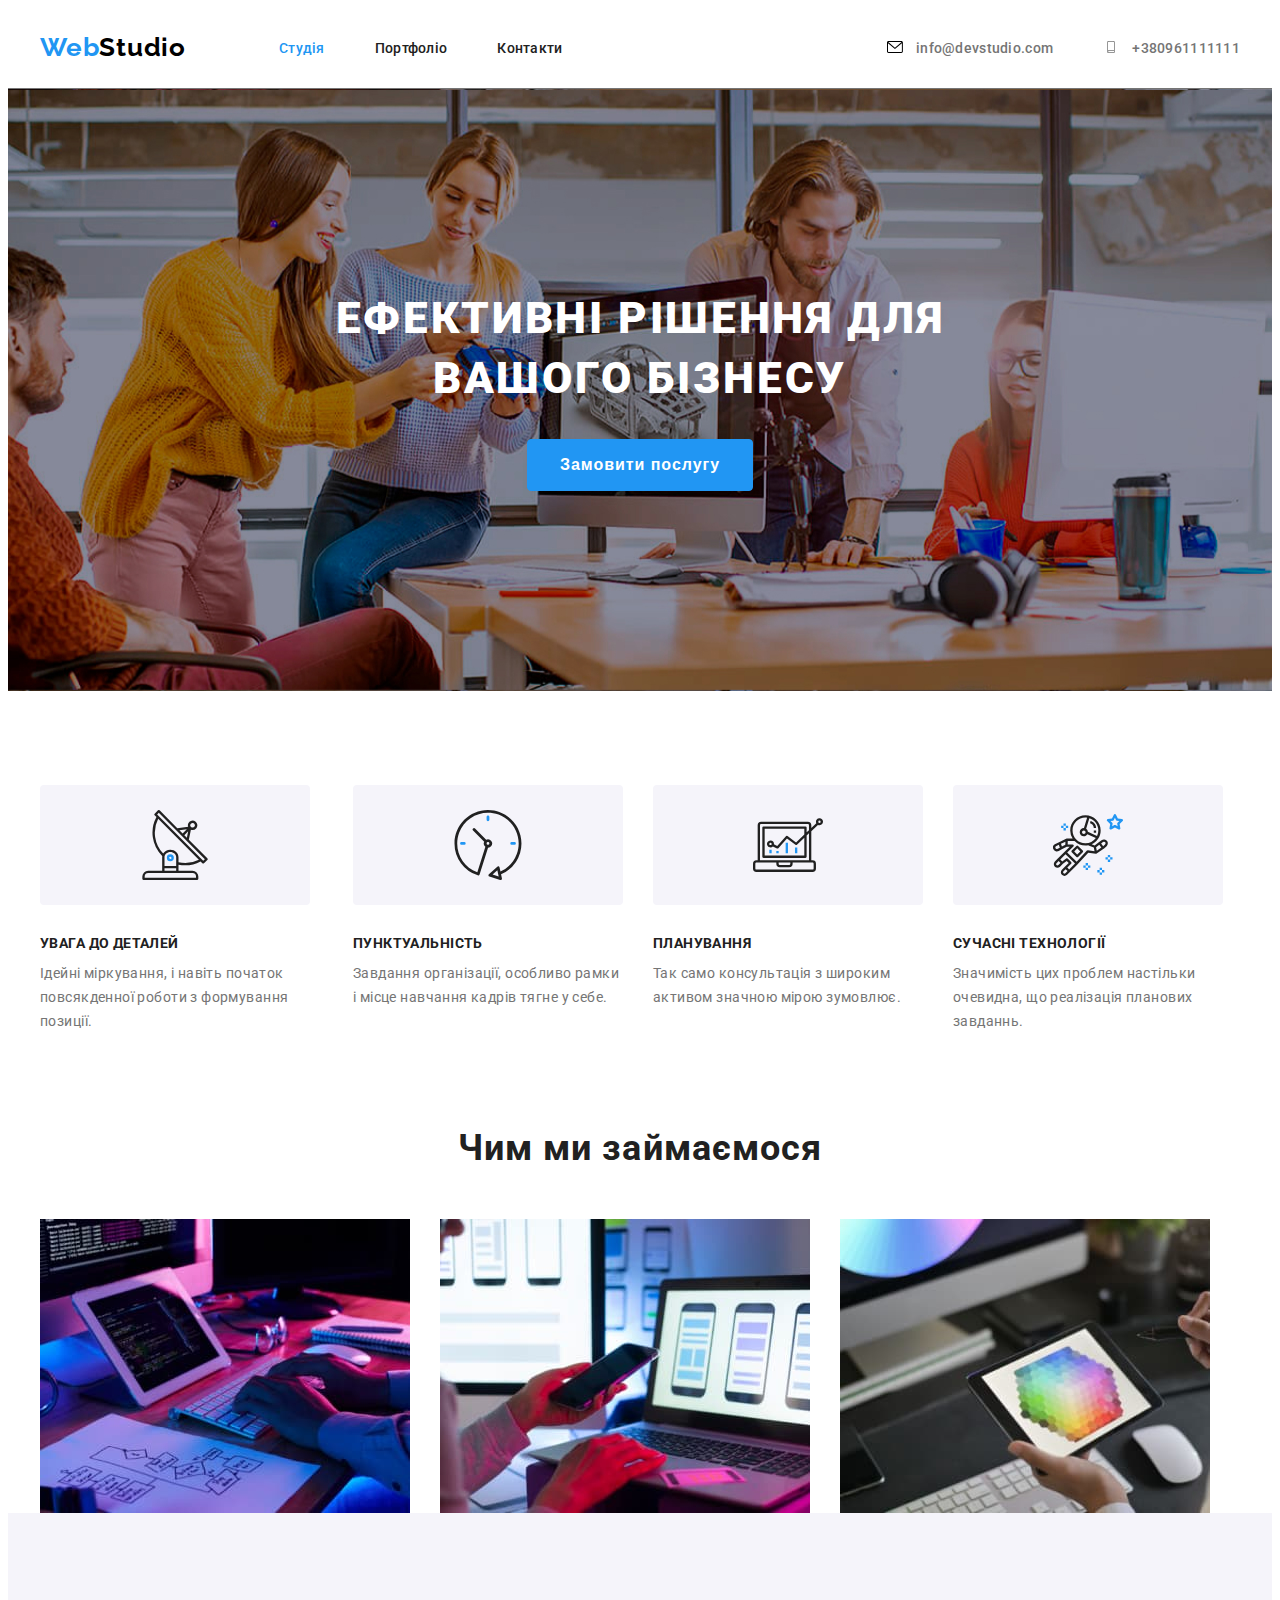
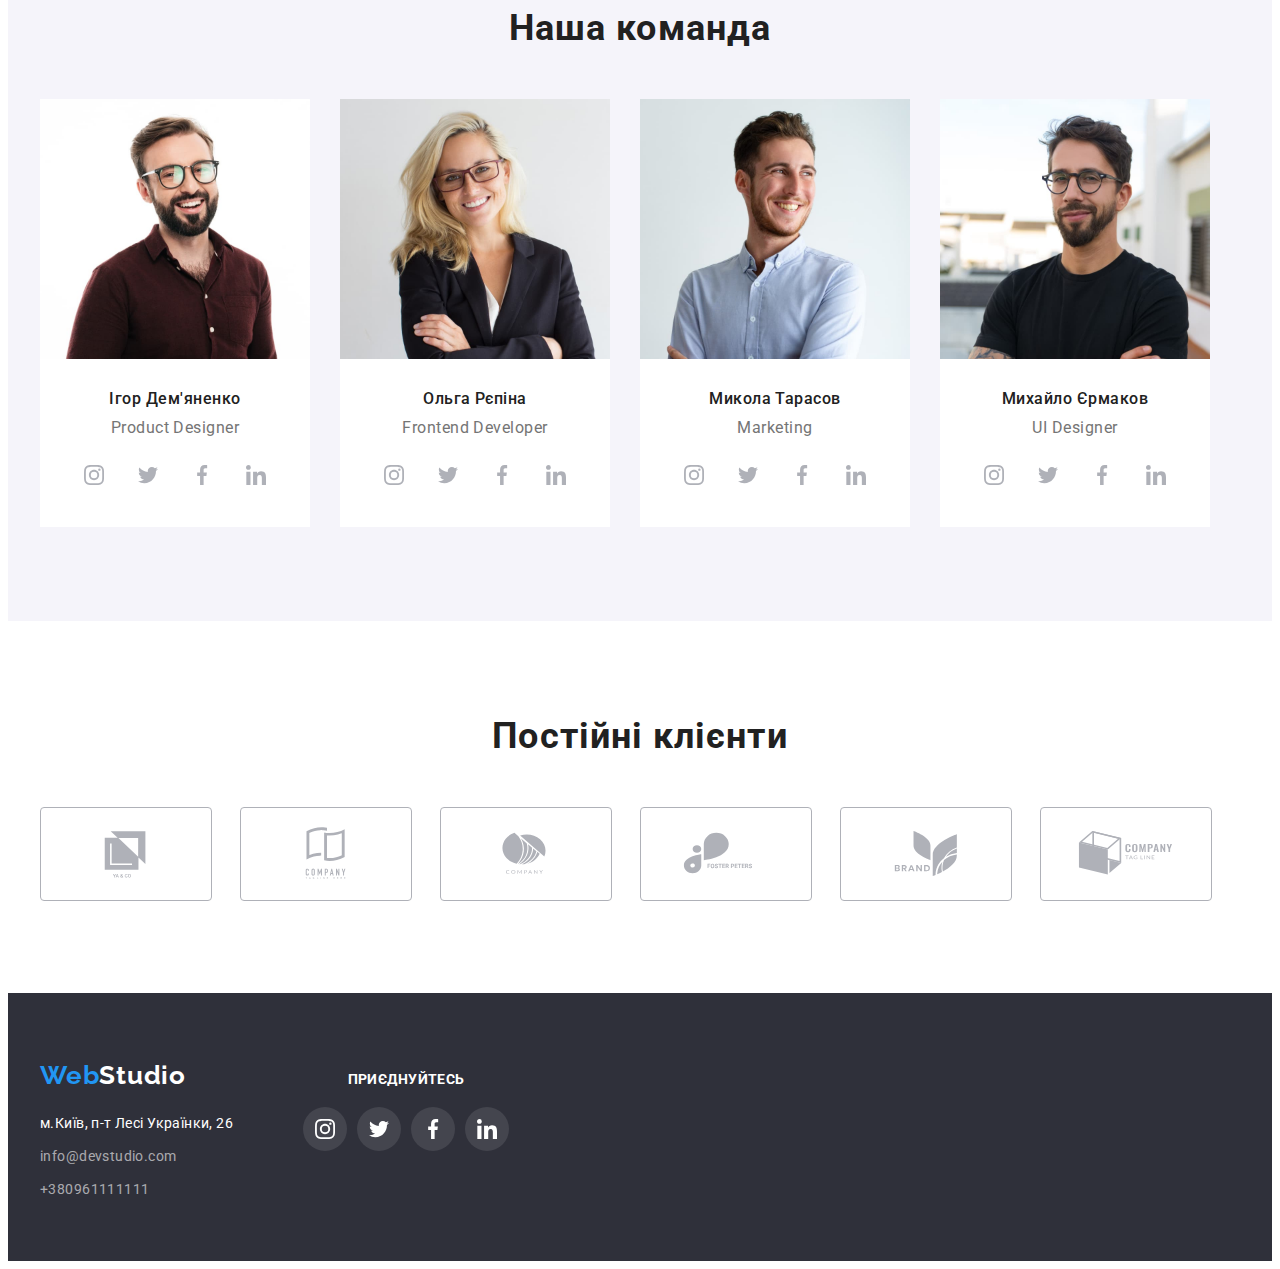
==== index.html @ 90d94b63 "клонування 05" ====
<!DOCTYPE html>
<html lang="uk">
  <head>
    <meta charset="UTF-8" />
    <meta http-equiv="X-UA-Compatible" content="IE=edge" />
    <meta name="viewport" content="width=device-width, initial-scale=1.0" />
    <title>webstudio</title>
    <link rel="preconnect" href="https://fonts.googleapis.com" />
    <link rel="preconnect" href="https://fonts.gstatic.com" crossorigin />
    <link
      href="https://fonts.googleapis.com/css2?family=Raleway:wght@700&family=Roboto:wght@400;500;700;900&display=swap"
      rel="stylesheet"/>
    <link
      rel="stylesheet"
      href="https://cdnjs.cloudflare.com/ajax/libs/modern-normalize/1.1.0/modern-normalize.min.css"
      integrity="sha512-wpPYUAdjBVSE4KJnH1VR1HeZfpl1ub8YT/NKx4PuQ5NmX2tKuGu6U/JRp5y+Y8XG2tV+wKQpNHVUX03MfMFn9Q=="
      crossorigin="anonymous"
      referrerpolicy="no-referrer"/>
    <link rel="stylesheet" href="./css/styles.css" />
  </head>
  <body>
    <header class="header">
      <div class="container header-container">
        <a href="./index.html" class="logo"><span class="accent">Web</span>Studio</a>
        <nav class="header-nav">
          <ul class="list-header-list">
            <li class="header-item"><a href="Cтудія" class="header-link-current">Cтудія</a></li>
            <li class="header-item"
              ><a href="./portfolio.html" class="header-link-nav">Портфоліо</a></li
            >
            <li class="header-item"><a href="Контакти" class="header-link-nav">Контакти</a></li>
          </ul>
        </nav>
       
          <ul class="header-address">
            <li class="header-contact-link"
              ><a href="mailto:info@devstudio.com" class="header-link"
                ><svg class="header-mail" width="16" height="12">
                  <use  href="./images/icon.svg#envelope"></use>
                </svg>
                info@devstudio.com
                </a></li
            >
            <li class="header-contact-link"
              ><a href="tel:+380961111111" class="header-link">
                <svg class="header-mail" width="16" height="12">
                  <use href="./images/icon.svg#smartphone"></use>
                </svg>
                +380961111111</a></li
            >
          </ul>
        </div>
    
    </header>
    <main>
      <section class="hero">
        <div class="container">
        <h1 class="hero-title"
          >ЕФЕКТИВНІ РІШЕННЯ ДЛЯ<br />
          ВАШОГО БІЗНЕСУ</h1
        >
        <button type="button" class="button-primary">Замовити послугу</button>
      </div>
      </section>

      <section class="section">
        <div class="container">
        <h2 class="visually-hidden">Наші принципи</h2>
        <ul class="feature-list">
          <li>
            <div class="fon-icon">
            <svg width="70" height="70">
              <use href="./images/icon.svg#antenna"></use>
            </svg>
          </div>
            <h3 class="title">УВАГА ДО ДЕТАЛЕЙ</h3>
            <p class="text">
              Ідейні міркування, і навіть початок повсякденної роботи з формування позиції.
            </p>
          </li>
          <li>
            <div class="fon-icon">
            <svg width="70" height="70">
              <use href="./images/icon.svg#clock"></use>
            </svg>
          </div>
            <h3 class="title">ПУНКТУАЛЬНІСТЬ</h3>
            <p class="text">
              Завдання організації, особливо рамки і місце навчання кадрів тягне у себе.
            </p>
          </li>
          <li>
            <div class="fon-icon">
            <svg width="70" height="70">
              <use href="./images/icon.svg#diagram"></use>
            </svg>
          </div>
            <h3 class="title">ПЛАНУВАННЯ</h3>
            <p class="text"> Так само консультація з широким активом значною мірою зумовлює. </p>
          </li>
          <li>
            <div class="fon-icon">
            <svg width="70" height="70">
              <use href="./images/icon.svg#astronaut"></use>
            </svg>
          </div>
            <h3 class="title">СУЧАСНІ ТЕХНОЛОГІЇ</h3>
            <p class="text">
              Значимість цих проблем настільки очевидна, що реалізація планових завданнь.
            </p>
          </li>
        </ul>
      </div>
      </section>

      <section class="section-work">
        <div class="container">
          <h2 class="section-title">Чим ми займаємося</h2>
          <ul class="work-list">
            <li class="work-our">
              <img src="./images/box1.jpg" alt="опрацювання данних" width="370" />
            </li>
            <li class="work-our">
              <img src="./images/box2.jpg" alt="опрацювання інформації" width="370" />
            </li>
            <li class="work-our"
              ><img src="./images/box3.jpg" alt="створення web проектів" width="370" />
            </li>
          </ul>
        </div>
      </section>

      <section class="section team-section">
        <div class="container">
          <h2 class="section-title">Наша команда</h2>
          <ul class="list-team">
            <li class="team-iten">
              <img src="./images/img11.jpg" alt="працівник1" width="270" />
              <div class="team-job">
              <h3 class="title-name">Ігор Дем'яненко</h3>
              <p class="job-title">Product Designer</p>
              <ul class="social">
                <li class="list-social">
                  <a class="link-social" href="https://instagram.com"
                  target="_blank"
                      rel="noopener noreferrer"
                      aria-label="Instagram"
                    >
                  <svg class="contacts-icon-team"
                  width="20" height="20">
                    <use href="./images/icon.svg#instagram"></use>
                  </svg>
                </a>
                </li>
                <li class="list-social">
                  <a class="link-social" href="https://twitter.com"
                  target="_blank"
                      rel="noopener noreferrer"
                      aria-label="twitter">
                  <svg class="contacts-icon-team"
                  width="20" height="20">
                    <use href="./images/icon.svg#twitter"></use>
                  </svg></a>
                </li>
                <li class="list-social">
                  <a class="link-social" href="https://facebook.com"
                  target="_blank"
                      rel="noopener noreferrer"
                      aria-label="facebook">
                  <svg class="contacts-icon-team"
                  width="20" height="20">
                    <use href="./images/icon.svg#facebook"></use>
                  </svg>
                </a>
                </li>
                <li class="list-social">
                  <a class="link-social" href="https://linkedin.com"
                  target="_blank"
                      rel="noopener noreferrer"
                      aria-label="linkedin">
                  <svg class="contacts-icon-team"
                  width="20" height="20">
                    <use href="./images/icon.svg#linkedin"></use>
                  </svg>
                </a>
                </li>
              </ul>
            </div>
            </li>
            <li class="team-iten">
              <img src="./images/img21.jpg" alt="працівник2" width="270" />
              <div class="team-job">
              <h3 class="title-name">Ольга Рєпіна</h3>
              <p class="job-title">Frontend Developer</p>
              <ul class="social">
                  <li class="list-social">
                    <a class="link-social" href="https://instagram.com"
                    target="_blank"
                        rel="noopener noreferrer"
                        aria-label="Instagram"
                      >
                    <svg class="contacts-icon-team"
                    width="20" height="20">
                      <use href="./images/icon.svg#instagram"></use>
                    </svg>
                  </a>
                  </li>
                  <li class="list-social">
                    <a class="link-social" href="https://twitter.com"
                    target="_blank"
                        rel="noopener noreferrer"
                        aria-label="twitter">
                    <svg class="contacts-icon-team"
                    width="20" height="20">
                      <use href="./images/icon.svg#twitter"></use>
                    </svg></a>
                  </li>
                  <li class="list-social">
                    <a class="link-social" href="https://facebook.com"
                    target="_blank"
                        rel="noopener noreferrer"
                        aria-label="facebook">
                    <svg class="contacts-icon-team"
                    width="20" height="20">
                      <use href="./images/icon.svg#facebook"></use>
                    </svg>
                  </a>
                  </li>
                  <li class="list-social">
                    <a class="link-social" href="https://linkedin.com"
                    target="_blank"
                        rel="noopener noreferrer"
                        aria-label="linkedin">
                    <svg class="contacts-icon-team"
                    width="20" height="20">
                      <use href="./images/icon.svg#linkedin"></use>
                    </svg>
                  </a> 
                </li>
              </ul>
            </div>
            </li>
            <li class="team-iten">
              <img src="./images/img31.jpg" alt="працівник3" width="270" />
              <div class="team-job">
              <h3 class="title-name">Микола Тарасов</h3>
              <p class="job-title">Marketing</p>
              <ul class="social">
                <li class="list-social">
                  <a class="link-social" href="https://instagram.com"
                  target="_blank"
                      rel="noopener noreferrer"
                      aria-label="Instagram"
                    >
                  <svg class="contacts-icon-team"
                  width="20" height="20">
                    <use href="./images/icon.svg#instagram"></use>
                  </svg>
                </a>
                </li>
                <li class="list-social">
                  <a class="link-social" href="https://twitter.com"
                  target="_blank"
                      rel="noopener noreferrer"
                      aria-label="twitter">
                  <svg class="contacts-icon-team"
                  width="20" height="20">
                    <use href="./images/icon.svg#twitter"></use>
                  </svg></a>
                </li>
                <li class="list-social">
                  <a class="link-social" href="https://facebook.com"
                  target="_blank"
                      rel="noopener noreferrer"
                      aria-label="facebook">
                  <svg class="contacts-icon-team"
                  width="20" height="20">
                    <use href="./images/icon.svg#facebook"></use>
                  </svg>
                </a>
                </li>
                <li class="list-social">
                  <a class="link-social" href="https://linkedin.com"
                  target="_blank"
                      rel="noopener noreferrer"
                      aria-label="linkedin">
                  <svg class="contacts-icon-team"
                  width="20" height="20">
                    <use href="./images/icon.svg#linkedin"></use>
                  </svg>
                </a>
                </li>
              </ul>
            </div>
            </li>
            <li class="team-iten">
              <img src="./images/img41.jpg" alt="працівник4" width="270" />
              <div class="team-job">
                <h3 class="title-name">Михайло Єрмаков</h3>
                <p class="job-title">UI Designer</p>
                <ul class="social">
                  <li class="list-social">
                    <a class="link-social" href="https://instagram.com"
                    target="_blank"
                        rel="noopener noreferrer"
                        aria-label="Instagram">
                    <svg class="contacts-icon-team"
                    width="20" height="20">
                      <use href="./images/icon.svg#instagram"></use>
                    </svg>
                  </a>
                  </li>
                  <li class="list-social">
                    <a class="link-social" href="https://twitter.com"
                    target="_blank"
                        rel="noopener noreferrer"
                        aria-label="twitter">
                    <svg class="contacts-icon-team"
                    width="20" height="20">
                      <use href="./images/icon.svg#twitter"></use>
                    </svg></a>
                  </li>
                  <li class="list-social">
                    <a class="link-social" href="https://facebook.com"
                    target="_blank"
                        rel="noopener noreferrer"
                        aria-label="facebook">
                    <svg class="contacts-icon-team"
                    width="20" height="20">
                      <use href="./images/icon.svg#facebook"></use>
                    </svg>
                  </a>
                  </li>
                  <li class="list-social">
                    <a class="link-social" href="https://linkedin.com"
                    target="_blank"
                        rel="noopener noreferrer"
                        aria-label="linkedin">
                    <svg class="contacts-icon-team"
                    width="20" height="20">
                      <use href="./images/icon.svg#linkedin"></use>
                    </svg>
                  </a>
                  </li>
                </ul>
              </div>
            </section>

              <section class="section">
                <div class="container">
                <h2 class="section-title">Постійні клієнти</h2>
                <ul class="our-clients">
                <li class="list-clients">
                 <a class="clients" href="./index.html" target="_blank"
                 rel="noopener noreferrer"
                 aria-label="Logo1">
              <svg class="clients-icon"
              width="106" height="60">
                <use href="./images/icon.svg#Logo1"></use>
              </svg>
            </a>

            </li>
            <li class="list-clients">
              <a class="clients" href="./index.html" target="_blank"
                 rel="noopener noreferrer"
                 aria-label="Logo2">
              <svg class="clients-icon"
              width="106" height="60">
                <use href="./images/icon.svg#Logo2"></use>
              </svg>
            </a>
            </li>
            <li class="list-clients">
              <a class="clients" href="./index.html" target="_blank"
                 rel="noopener noreferrer"
                 aria-label="Logo3">
              <svg class="clients-icon"
              width="106" height="60">
                <use href="./images/icon.svg#Logo3"></use>
              </svg>
            </a>
            </li>
            <li class="list-clients">
              <a class="clients" href="./index.html" target="_blank"
                 rel="noopener noreferrer"
                 aria-label="Logo4">
              <svg class="clients-icon"
              width="106" height="60">
                <use href="./images/icon.svg#Logo4"></use>
              </svg>
            </a>
            </li>
            <li class="list-clients">
              <a class="clients" href="./index.html" target="_blank"
                 rel="noopener noreferrer"
                 aria-label="Logo5">
              <svg class="clients-icon"
              width="106" height="60">
                <use href="./images/icon.svg#Logo5"></use>
              </svg>
            </a>
            </li>
            <li class="list-clients">
              <a class="clients" href="./index.html" target="_blank"
                 rel="noopener noreferrer"
                 aria-label="Logo6">
              <svg class="clients-icon"
              width="106" height="60">
                <use href="./images/icon.svg#Logo6"></use>
              </svg>
            </a>
            </li>
          </ul>
          <div>
      </section>
    </main>
    <footer class="footer">
      <div class="container footer-container">
        <div class="logo-address">
      <a href="./index.html" class="footer-logo"><span class="accent">Web</span>Studio</a>
      <address class="footer-address">
        <ul class="list-footer">
          <li>
            <a class="address-maps" href="https://goo.gl/maps/hq1uXbXx6QjJofAr7"
              >м.Київ, п-т Лесі Українки, 26</a
            >
          </li>
          <li class="list-address">
            <a href="mailto:info@devstudio.com" class="address-link">info@devstudio.com</a>
          </li>
          <li>
            <a href="tel:+380961111111" class="address-link">+380961111111</a>
          </li>
        </ul>
      </address>
    </div>
      <div class="social-item">
      <h4 class="title-welcome">приєднуйтесь</h4>
      <ul class="social-address">
        <li class="list-social">
          <a class="link-social-footer" href="https://instagram.com"
          target="_blank"
              rel="noopener noreferrer"
              aria-label="Instagram">

          <svg class="contacts-icon"
          width="20" height="20">
            <use href="./images/icon.svg#instagram"></use>
          </svg>
        </a>
        </li>
        <li class="list-social">
          <a class="link-social-footer" href="https://twitter.com"
                    target="_blank"
                        rel="noopener noreferrer"
                        aria-label="twitter">
          <svg class="contacts-icon"
          width="20" height="20">
            <use href="./images/icon.svg#twitter"></use>
          </svg>
          </a>
        </li>
        <li class="list-social">
          <a class="link-social-footer" href="https://facebook.com"
          target="_blank"
              rel="noopener noreferrer"
              aria-label="facebook">
          <svg class="contacts-icon"
          width="20" height="20">
            <use href="./images/icon.svg#facebook"></use>
          </svg>
          </a>
        </li>
        <li class="list-social">
          <a class="link-social-footer" href="https://linkedin.com"
                    target="_blank"
                        rel="noopener noreferrer"
                        aria-label="linkedin">
          <svg class="contacts-icon"
          width="20" height="20">
            <use href="./images/icon.svg#linkedin"></use>
          </svg>
          </a>
        </li>
      </ul>
    </div>
    </div>
    </footer>
  </body>
</html>
---- css/styles.css ----
:root {
  --primary-text-color: #757575;
  --title-text-color: #212121;
  --accent-color: #2196f3;
  --primary-white-color: #f5f5f5;
  --secondary-white-color: #f5f4fa;
  --dark-color: #2f303a;
  --fond-heder: #ffffff;
}
body {
  font-family: roboto, sans-serif;
}
.header {
  background: #ffffff;
  border-bottom: 1px solid #757575;
}
.container {
  width: 1200px;
  padding-left: 15px;
  padding-right: 15px;
  margin: 0 auto;
}
ul {
  margin: 0;
  padding: 0;
  list-style: none;
}
.header-container {
  display: flex;
  align-items: center;
}
.header-mail {
  margin-right: 10px;
  color: var(--title-text-color);
}
.header-mail:hover, focus
 {
  fill: #2196f3;
  cursor: pointer;
}
.header-address {
  display: flex;
  gap: 50px;
  list-style: none;

  margin-left: auto;
}
.header-group {
  padding-left: 0;
}

.list-header {
  list-style: none;
}
.logo {
  font-family: Raleway, sans-serif;
  font-weight: 700;
  font-size: 26px;
  line-height: 1.2;
  letter-spacing: 0.03em;
  color: #000000;
  text-decoration: none;

  margin-right: 93px;
}
.accent {
  color: var(--accent-color);
}
img {
  display: block;
  max-width: 100%;
  height: auto;
}
.list-header-list {
  display: flex;
  align-items: center;
  gap: 50px;
  list-style: none;
  padding-left: 0px;
}
.header-item {
  gap: 50px;
}
.header-item:last-child {
  margin-right: 0px;
}
.header-contact-link {
  text-decoration: none;
  display: flex;
  align-items: center;
}
.header-contact-link:last-child {
  margin-right: 0px;
}
.header-link-current {
  display: block;
  padding-top: 32px;
  padding-bottom: 32px;
}
.header-link-nav {
  color: var(--title-text-color);
  display: block;
  line-height: calc(16 / 14);
  text-decoration: none;
  font-weight: 500;
  font-size: 14px;
  letter-spacing: 0.02em;
  list-style: none;
  gap: 50px;
  padding-top: 32px;
  padding-bottom: 32px;
}

.header-link {
  display: block;
  align-items: center;
  line-height: calc(16 / 14);
  color: var(--primary-text-color);
  text-decoration: none;
  font-weight: 500;
  font-size: 14px;
  letter-spacing: 0.02em;
  list-style: none;
  gap: 50px;
  padding-top: 32px;
  padding-bottom: 32px;
}
.header-link-nav:hover,
.header-link-nav:focus {
  color: var(--accent-color);
  cursor: pointer;
}
.header-link:hover,
:focus {
  color: var(--accent-color);
  cursor: pointer;
}
.header-nav-link {
  text-decoration: none;
  padding-left: 0px;
}

.hero {
  background-color: var(--dark-color);
  max-width: 1600px;
  text-align: center;
  padding-bottom: 200px;
  padding-top: 200px;
  background-position: center;
  background-repeat: no-repeat;
  background: center;
  margin-left: auto;
  margin-left: auto;
  background-size: auto;
  background-image: linear-gradient(rgba(9, 9, 10, 0.4));
  background-image: url(../images/Img.jpg);
}
h1,
h2,
h3,
p {
  margin: 0;
}
.section {
  padding: 94px 0;
}

.hero-title {
  font-size: 44px;
  color: #ffffff;
  text-transform: uppercase;
  letter-spacing: 0.06em;
  line-height: 1.36;

  font-weight: 900;
  margin-bottom: 30px;
}

.button-primary {
  font-weight: 700;
  line-height: calc(30 / 16);
  display: inline-block;
  letter-spacing: 00.06em;
  color: #ffffff;
  background-color: var(--accent-color);
  border-radius: 4px;
  border: 1px solid #2196f3;
  font-size: 16px;
  text-align: center;
  align-items: center;
  padding-left: 32px;
  padding-top: 10px;
  padding-right: 32px;
  padding-bottom: 10px;
}
.section-title {
  font-weight: 700;
  font-size: 36px;
  line-height: calc(42 / 36);
  text-align: center;
  letter-spacing: 0.03em;
  color: var(--title-text-color);
  margin-bottom: 50px;
  margin-left: auto;
  margin-right: auto;
}

.text {
  font-weight: 400;
  font-size: 14px;
  line-height: calc(24 / 14);
  letter-spacing: 0.03em;
  color: #757575;
}
.title {
  color: var(--title-text-color);
  font-weight: 700;
  font-size: 14px;
  line-height: calc(16 / 14);
  letter-spacing: 0.03em;
  text-transform: uppercase;
  margin-bottom: 10px;
}
.section-work {
  padding-top: 0;
}

.team-section {
  background-color: var(--secondary-white-color);
}
.container-work {
  width: 1200px;
  padding-left: 215px;
  padding-bottom: 82px;
  margin-bottom: 120px;
}
.work-list {
  display: flex;
  gap: 30px;
}
.work-our {
  width: 370;
}
.list-team {
  display: flex;
  gap: 30px;
}
.team-iten {
  background-color: #ffffff;
  width: 270;
}

.work-list {
  list-style: none;
}
.team-job {
  padding-top: 30px;
  padding-bottom: 30px;
}
.list-team {
  list-style: none;
}
.feature-list {
  display: flex;
  gap: 30px;
}
.title-name {
  line-height: calc(19 / 16);
  letter-spacing: 00.03em;
  color: var(--title-text-color);
  font-weight: 500;
  font-size: 16px;
  text-align: center;
  margin-bottom: 10px;
}

.job-title {
  line-height: calc(19 / 16);
  letter-spacing: 00.03em;
  color: var(--primary-text-color);
  font-weight: 400;
  font-size: 16px;
  text-align: center;
}

.footer-logo {
  font-family: Raleway, sans-serif;
  font-weight: 700;
  font-size: 26px;
  line-height: calc(31 / 26);
  letter-spacing: 0.03em;
  color: var(--fond-heder);
  text-decoration: none;
}

.list-footer {
  display: block;
  list-style: none;
  margin-top: 20px;
}
.address-maps {
  font-family: 'Roboto';
  font-style: normal;
  font-weight: 400;
  font-size: 14px;
  line-height: calc(24 / 14);
  letter-spacing: 0.03em;
  color: #ffffff;
  text-decoration: none;
  margin-bottom: 9px;
}
.address-link {
  font-style: normal;
  text-decoration: none;
  font-size: 14px;
  line-height: calc(24 / 14);
  letter-spacing: 0.03em;
  font-weight: 400;
  color: rgba(255, 255, 255, 0.6);
  margin-bottom: 9px;
}
.list-btn {
  list-style: none;
  display: flex;
  gap: 8px;
  justify-content: center;
  margin-bottom: 50px;
}

.list-portfol {
  list-style: none;
  display: flex;
  flex-wrap: wrap;
  gap: 30px;
}

.title-portfol {
  font-weight: 700;
  font-size: 18px;
  line-height: calc(36 / 16);
  letter-spacing: 0.06em;
  color: var(--title-text-color);
  margin-bottom: 4px;
  
}
.portfol-item {
  border-bottom: 1px solid #ececec;
  border-left: 1px solid #ececec;
  border-right: 1px solid #ececec;
  padding-left: 24px;
  padding-right: 24px;
  padding-top: 20px;
  padding-bottom: 20px;
  
  
}

.proects {
  font-weight: 400;
  font-size: 16px;
  line-height: calc(30 / 16);
  letter-spacing: 00.03em;
  color: var(--primary-text-color);
}

.title-btn {
  font-family: Roboto, sans-serif;
  font-weight: 500;
  font-size: 16px;
  line-height: calc(26 / 16);
  text-align: center;
  letter-spacing: 0.03em;
  background-color: var(--secondary-white-color);
  color: var(--title-text-color);
  border: 1px solid var(--secondary-white-color);
  border-radius: 4px;
  padding-top: 6px;
  padding-bottom: 6px;
  padding-left: 22px;
  padding-right: 22px;
  cursor: pointer;
}
.title-btn:hover,
.title-btn:focus {
  color: #ffffff;
  background-color: var(--accent-color);
  box-shadow: 10px 10px 8px 2px rgba(0, 0, 0, 0.3);
}

.title-btn-current {
  background-color: var(--accent-color);
  font-family: Roboto, sans-serif;
  font-weight: 500;
  font-size: 16px;
  line-height: calc(26 / 16);
  text-align: center;
  letter-spacing: 0.03em;
  color: var(--secondary-white-color);
  cursor: pointer;
  border: 1px solid var(--accent-color);
  border-radius: 4px;
  padding-top: 6px;
  padding-bottom: 6px;
  padding-left: 22px;
  padding-right: 22px;
}

.header-link-current {
  color: var(--accent-color);
  text-decoration: none;
  line-height: calc(16 / 14);
  font-weight: 500;
  font-size: 14px;
  letter-spacing: 0.02em;
  list-style: none;
  cursor: pointer;
}
.footer {
  background-color: #2f303a;
  padding-top: 60px;
  padding-bottom: 60px;
}
.adress {
  font-style: normal;
}
.visually-hidden {
  position: absolute;
  width: 1px;
  height: 1px;
  margin: -1px;
  border: 0;
  padding: 0;
  white-space: nowrap;
  clip-path: inset(100%);
  clip: rect(0 0 0 0);
  overflow: hidden;
}
.list-icons {
  display: flex;
  gap: 30px;
  justify-content: center;
  margin-bottom: 94px;
}
.fon-icon {
  border-radius: 4px;
  height: 120px;
  width: 270px;
  background-color: #f5f4fa;
  display: flex;
  justify-content: center;
  align-items: center;

  margin-bottom: 30px;
}
.contacts-icon {
  fill: #ffffff;
}
.contacts-icon:hover,
focus {
  fill: #ffffff;
}

.contacts-icon-team {
  fill: #afb1b8;
}
.contacts-icon-team:hover,
focus {
  fill: #ffffff;
  cursor: pointer;
}
.social {
  display: flex;
  gap: 10px;
  margin-top: 16px;
  justify-content: center;
}
.link-social {
  display: flex;
  align-items: center;
  justify-content: center;
  border-radius: 50%;
  width: 100%;
  height: 100%;
}
.link-social:hover,
focus {
  background-color: var(--accent-color);
  fill: #ffffff;
}
.list-social {
  width: 44px;
  height: 44px;
}
.link-social-footer {
  display: flex;
  align-items: center;
  justify-content: center;
  border-radius: 50%;
  width: 100%;
  height: 100%;
  background-color: rgba(255, 255, 255, 0.1);
}
.link-social-footer:hover,
focus {
  background-color: var(--accent-color);
  fill: #ffffff;
}
.social-address {
  display: flex;
  gap: 10px;
  margin-top: 16px;
  justify-content: center;
}
.our-clients {
  display: flex;
  gap: 30px;
  fill: #afb1b8;
}
.list-clients {
  width: 170px;
  height: 92px;
}
.clients {
  display: flex;
  align-items: center;
  justify-content: center;
  border-radius: 4px;
  border: 1px solid #afb1b8;
  width: 100%;
  height: 100%;
}
.clients-icon {
  fill: #afb1b8;
}
.clients:hover,
focus {
  display: flex;
  align-items: center;
  justify-content: center;
  border-radius: 4px;
  border: 1px solid var(--accent-color);
  width: 100%;
  height: 100%;
}
.clients-icon:hover,
focus {
  fill: var(--accent-color);
}
.title-welcome {
  display: flex;
  font-weight: 700;
  font-size: 14px;
  line-height: calc(16 / 14);
  letter-spacing: 0.03em;
  text-transform: uppercase;
  color: #ffffff;
  margin-bottom: 20px;
  justify-content: center;
}
.footer-container {
  display: flex;
  align-items: baseline;
}
.logo-address {
  margin-right: 70px;
}
.list-address {
  margin-bottom: 9px;
  margin-top: 9px;
}
.link-portfol {
  display: block;
  text-decoration: none;
}
.link-portfol:hover,
focus {
  display: block;
  box-shadow: 0px 1px 1px rgba(0, 0, 0, 0.12), 0px 4px 4px rgba(0, 0, 0, 0.06),
    1px 4px 6px rgba(0, 0, 0, 0.16);
}
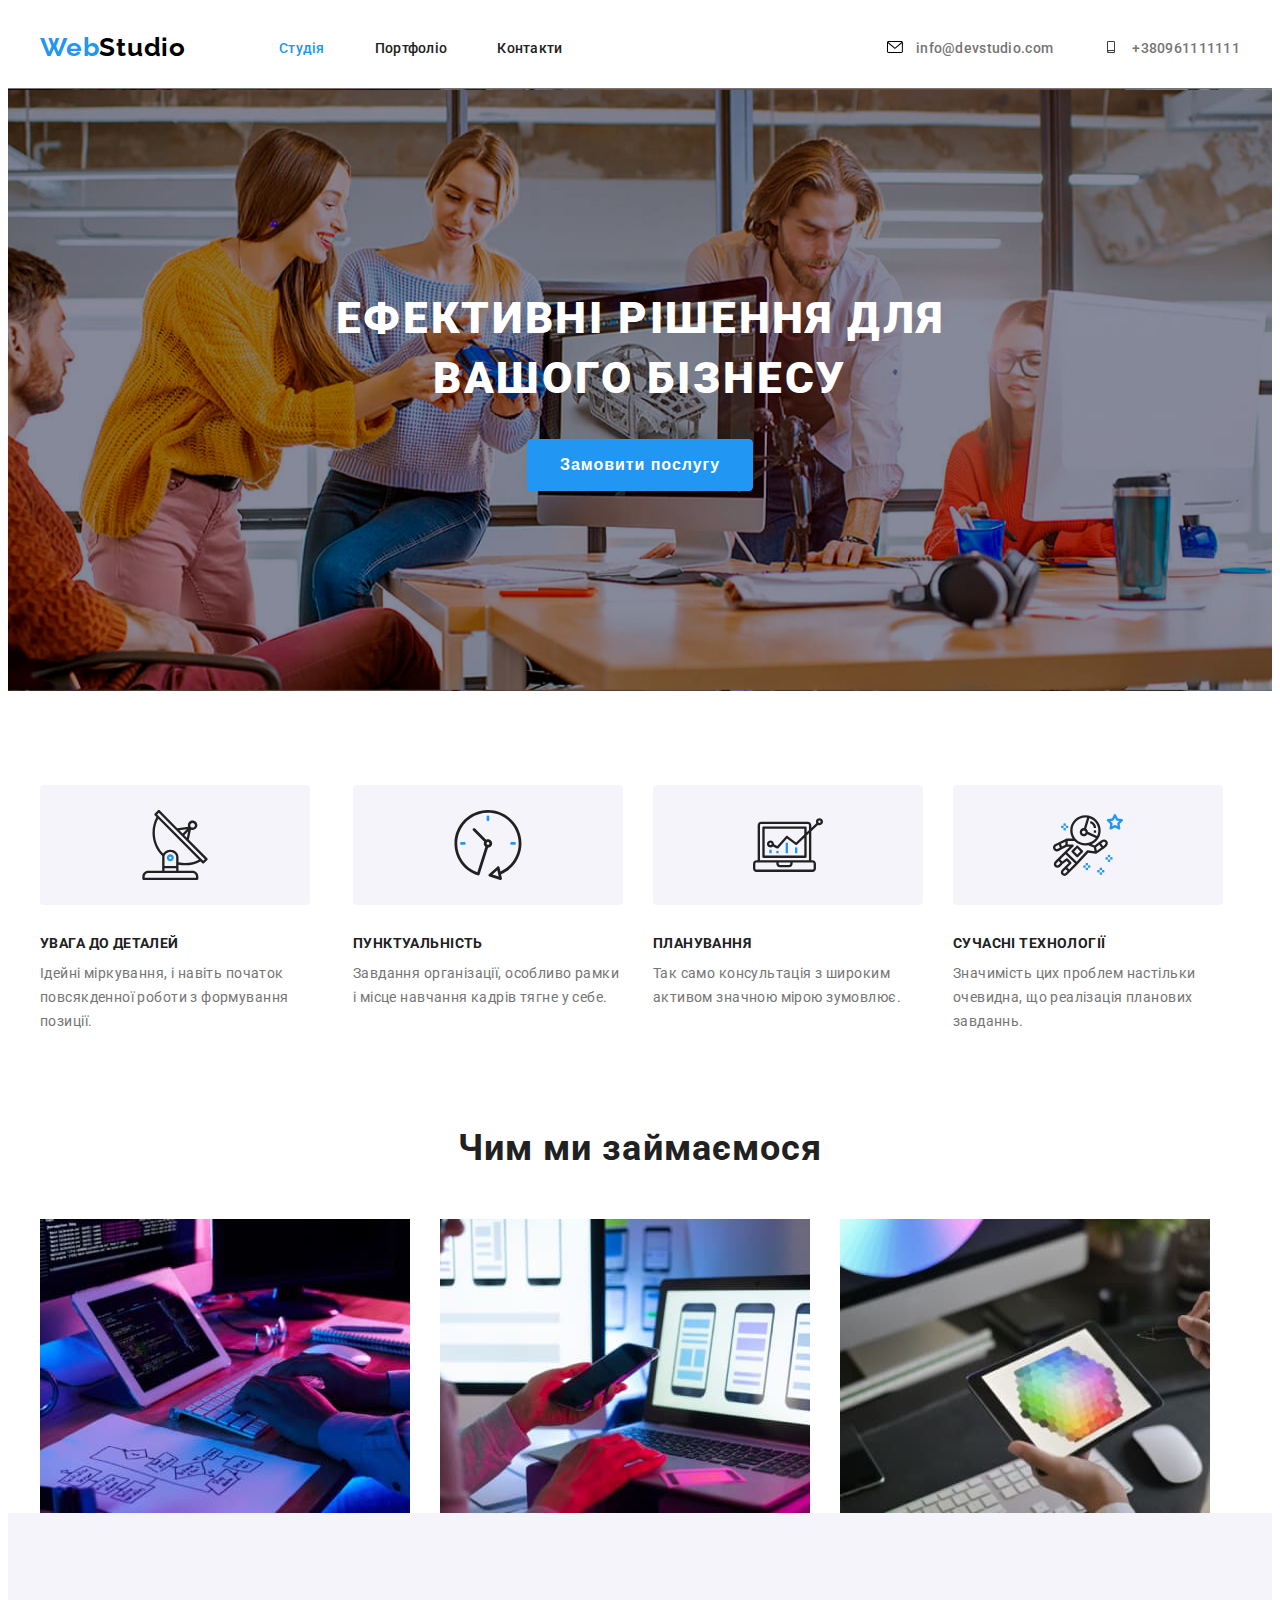
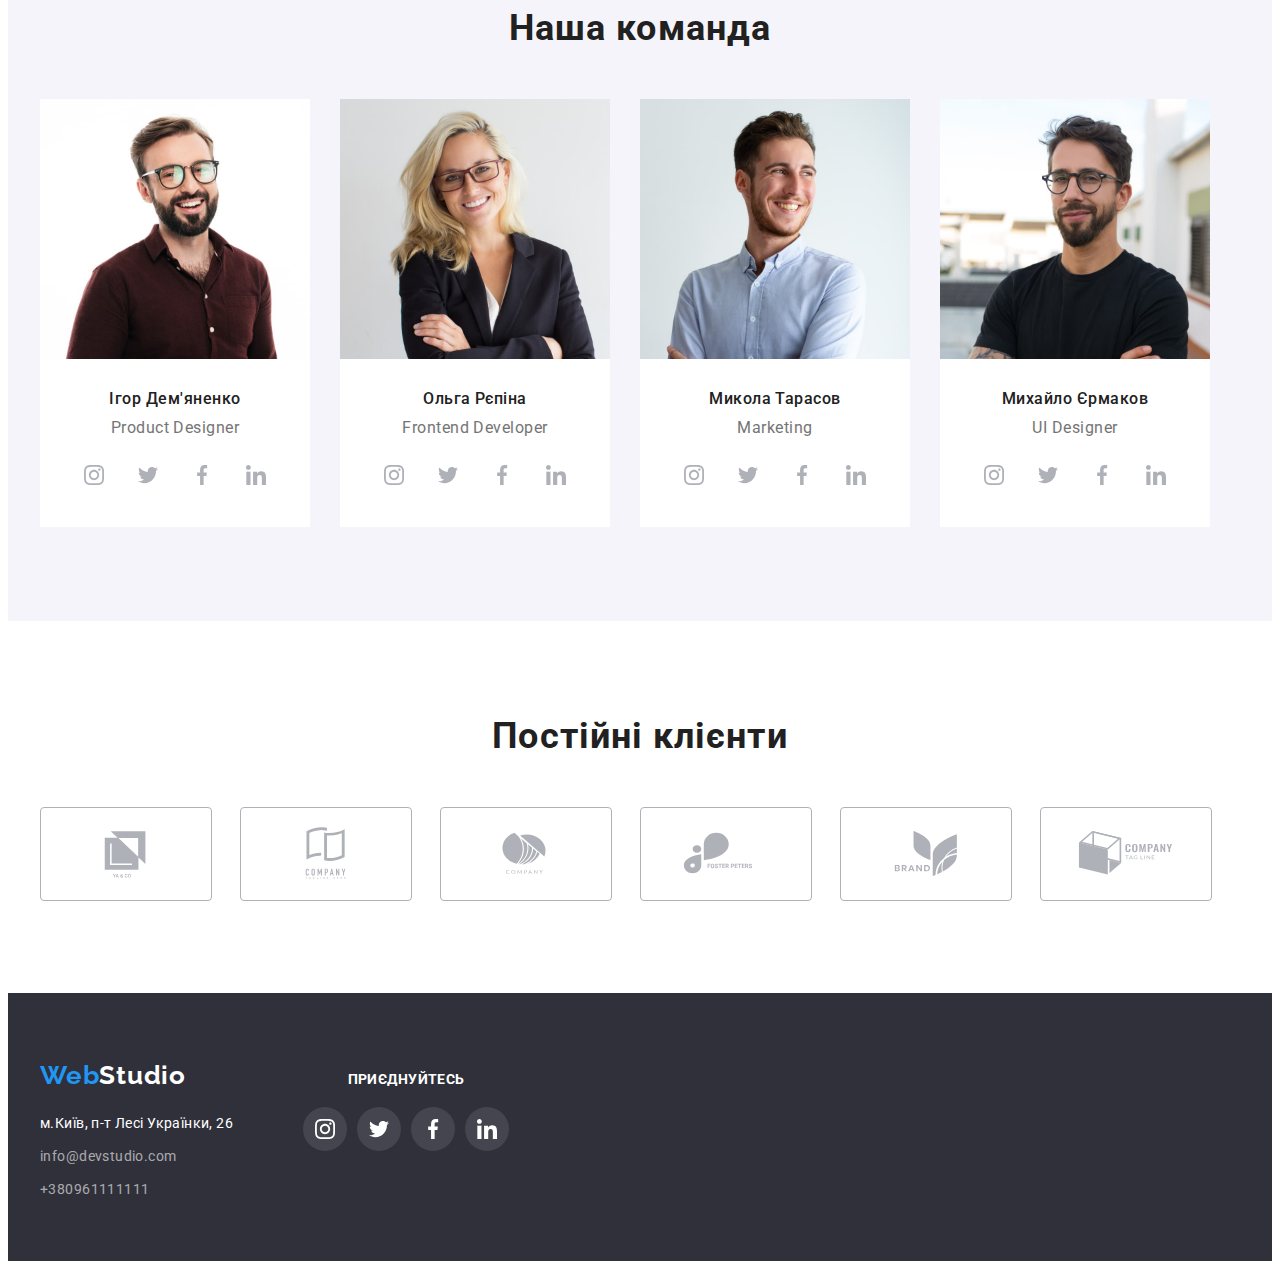
==== commit 7f823aff: "dodae modal" ====
--- a/index.html
+++ b/index.html
@@ -59,7 +59,7 @@
           >ЕФЕКТИВНІ РІШЕННЯ ДЛЯ<br />
           ВАШОГО БІЗНЕСУ</h1
         >
-        <button type="button" class="button-primary">Замовити послугу</button>
+        <button type="button" class="button-primary"data-modal-open>Замовити послугу</button>
       </div>
       </section>
 
@@ -487,6 +487,19 @@
     </div>
     </div>
     </footer>
+    <div class="backdrop is-hidden" data-modal>
+      <div class="modal">
+        <button class="modal-btn" type="button" data-modal-close>
+          <svg width="20" height="20">
+            <use href="./images/icon.svg#close"></use>
+          </svg>
+        </button>
+      </div>
+    </div>
+    <script src="./js/modal.js"></script>
+    <script src="./js/header-scroll.js"></script>
+    <script src="https://unpkg.com/aos@2.3.1/dist/aos.js"></script>
+    <script src="./js/aos-animate.js"></script>
   </body>
 </html>
 
--- a/css/styles.css
+++ b/css/styles.css
@@ -32,6 +32,8 @@
 .header-mail {
   margin-right: 10px;
   color: var(--title-text-color);
+  transition: background-color 250 ms cubic-bezier(0.4, 0, 0.2, 1);
+  
 }
 .header-mail:hover, focus
  {
@@ -109,6 +111,7 @@
   gap: 50px;
   padding-top: 32px;
   padding-bottom: 32px;
+  transition: color 250ms cubic-bezier(0.4, 0, 0.2, 1);
 }
 
 .header-link {
@@ -124,6 +127,8 @@
   gap: 50px;
   padding-top: 32px;
   padding-bottom: 32px;
+  transition: color 250ms cubic-bezier(0.4, 0, 0.2, 1);
+  
 }
 .header-link-nav:hover,
 .header-link-nav:focus {
@@ -351,8 +356,6 @@
   padding-right: 24px;
   padding-top: 20px;
   padding-bottom: 20px;
-  
-  
 }
 
 .proects {
@@ -379,6 +382,10 @@
   padding-left: 22px;
   padding-right: 22px;
   cursor: pointer;
+  transition: color 250ms cubic-bezier(0.4, 0, 0.2, 1);
+  transition: background-color 250ms cubic-bezier(0.4, 0, 0.2, 1);
+  transition: box-shadow 250ms cubic-bezier(0.4, 0, 0.2, 1);
+
 }
 .title-btn:hover,
 .title-btn:focus {
@@ -454,10 +461,14 @@
 }
 .contacts-icon {
   fill: #ffffff;
+  
+
 }
 .contacts-icon:hover,
 focus {
   fill: #ffffff;
+  
+  transition: fill 250ms cubic-bezier(0.4, 0, 0.2, 1);
 }
 
 .contacts-icon-team {
@@ -467,6 +478,7 @@
 focus {
   fill: #ffffff;
   cursor: pointer;
+  transition: fill 250ms cubic-bezier(0.4, 0, 0.2, 1);
 }
 .social {
   display: flex;
@@ -481,6 +493,7 @@
   border-radius: 50%;
   width: 100%;
   height: 100%;
+  transition: background-color 250ms cubic-bezier(0.4, 0, 0.2, 1);
 }
 .link-social:hover,
 focus {
@@ -499,6 +512,7 @@
   width: 100%;
   height: 100%;
   background-color: rgba(255, 255, 255, 0.1);
+  transition: background-color 250ms cubic-bezier(0.4, 0, 0.2, 1);
 }
 .link-social-footer:hover,
 focus {
@@ -528,10 +542,9 @@
   border: 1px solid #afb1b8;
   width: 100%;
   height: 100%;
-}
-.clients-icon {
-  fill: #afb1b8;
-}
+  transition: color 250ms cubic-bezier(0.4, 0, 0.2, 1);
+}
+
 .clients:hover,
 focus {
   display: flex;
@@ -542,6 +555,10 @@
   width: 100%;
   height: 100%;
 }
+.clients-icon {
+  fill: #afb1b8;
+  transition: fill 250ms cubic-bezier(0.4, 0, 0.2, 1);
+}
 .clients-icon:hover,
 focus {
   fill: var(--accent-color);
@@ -571,6 +588,7 @@
 .link-portfol {
   display: block;
   text-decoration: none;
+  transition: box-shadow 250ms cubic-bezier(0.4, 0, 0.2, 1);
 }
 .link-portfol:hover,
 focus {
@@ -578,3 +596,70 @@
   box-shadow: 0px 1px 1px rgba(0, 0, 0, 0.12), 0px 4px 4px rgba(0, 0, 0, 0.06),
     1px 4px 6px rgba(0, 0, 0, 0.16);
 }
+.portfol-thumb {
+  position: relative;
+  overflow: hidden;
+}
+.overlay {
+  position: absolute;
+  top: 0;
+  left: 0;
+  transform: translateY(100%);
+  background-color: var(--accent-color);
+  width: 100%;
+  height: 100%;
+  padding: 20px;
+  display: flex;
+  align-items: center;
+  justify-content: center;
+  backdrop-filter: blur(4px);
+  transition: transform var(--anim-fast);
+ 
+}
+.overlay-desc {
+  color: #ffffff;
+  user-select: none;
+}
+.item:hover .overlay {
+  transform: translateY(0);
+}
+.backdrop {
+  position: fixed;
+  top: 0;
+  left: 0;
+  z-index: 1000;
+  width: 100%;
+  height: 100%;
+  background-color: #f5f5f5;
+}
+.backdrop.is-hidden {
+  opacity: 0;
+  pointer-events: none;
+  visibility: hidden;
+}
+.modal {
+  position: absolute;
+  top: 50%;
+  left: 50%;
+  transform: translate(-50%, -50%);
+  width: 528px;
+  height: 581px;
+  background-color: #f5f5f5;
+  border-radius: 4px;
+  box-shadow: 0px 1px 3px rgba(0, 0, 0, 0.12), 0px 1px 1px rgba(0, 0, 0, 0.14), 0px 2px 1px rgba(0, 0, 0, 0.2);
+
+}
+.modal-btn {
+  position: absolute;
+  top: 10px;
+  right: 10px;
+  width: 30px;
+  height: 30px;
+  display: flex;
+  align-items: center;
+  justify-content: center;
+  padding: 0;
+  border: 1px solid #757575;
+  border-radius: 50%;
+  cursor: pointer;
+}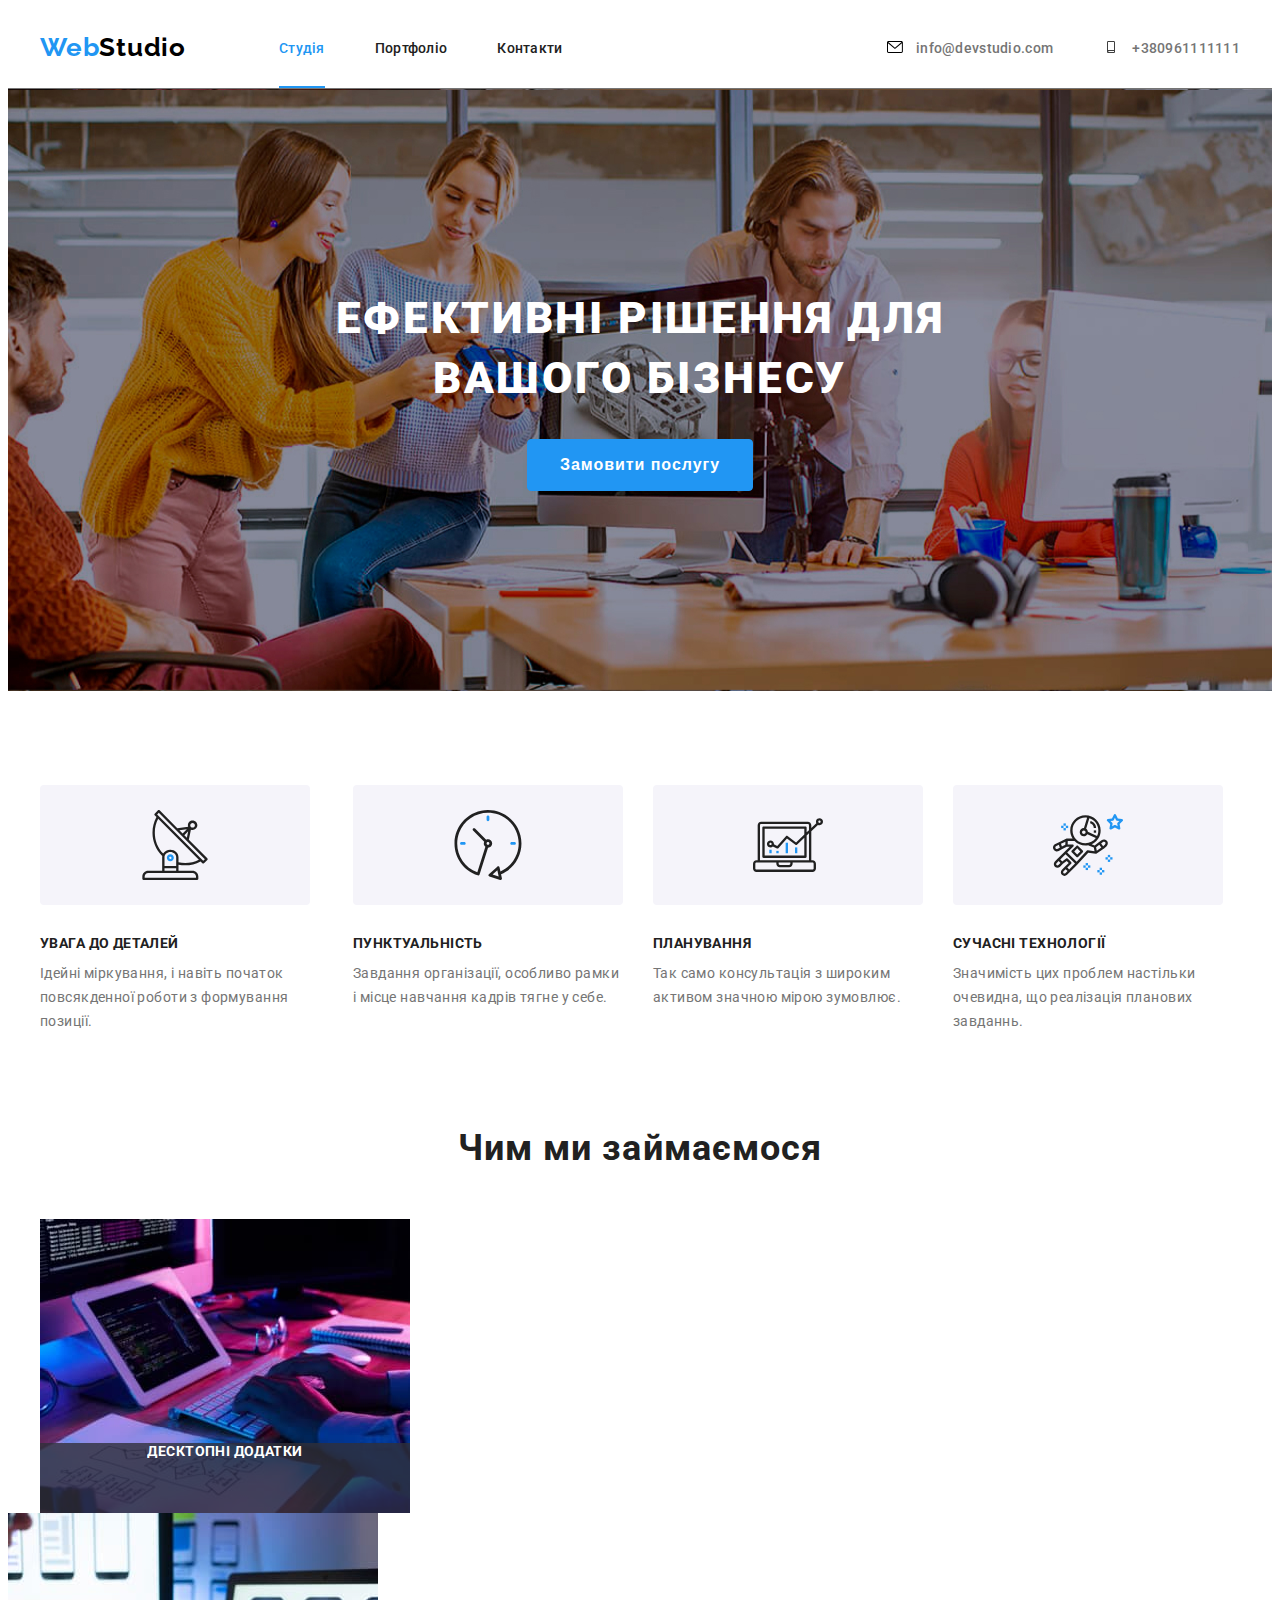
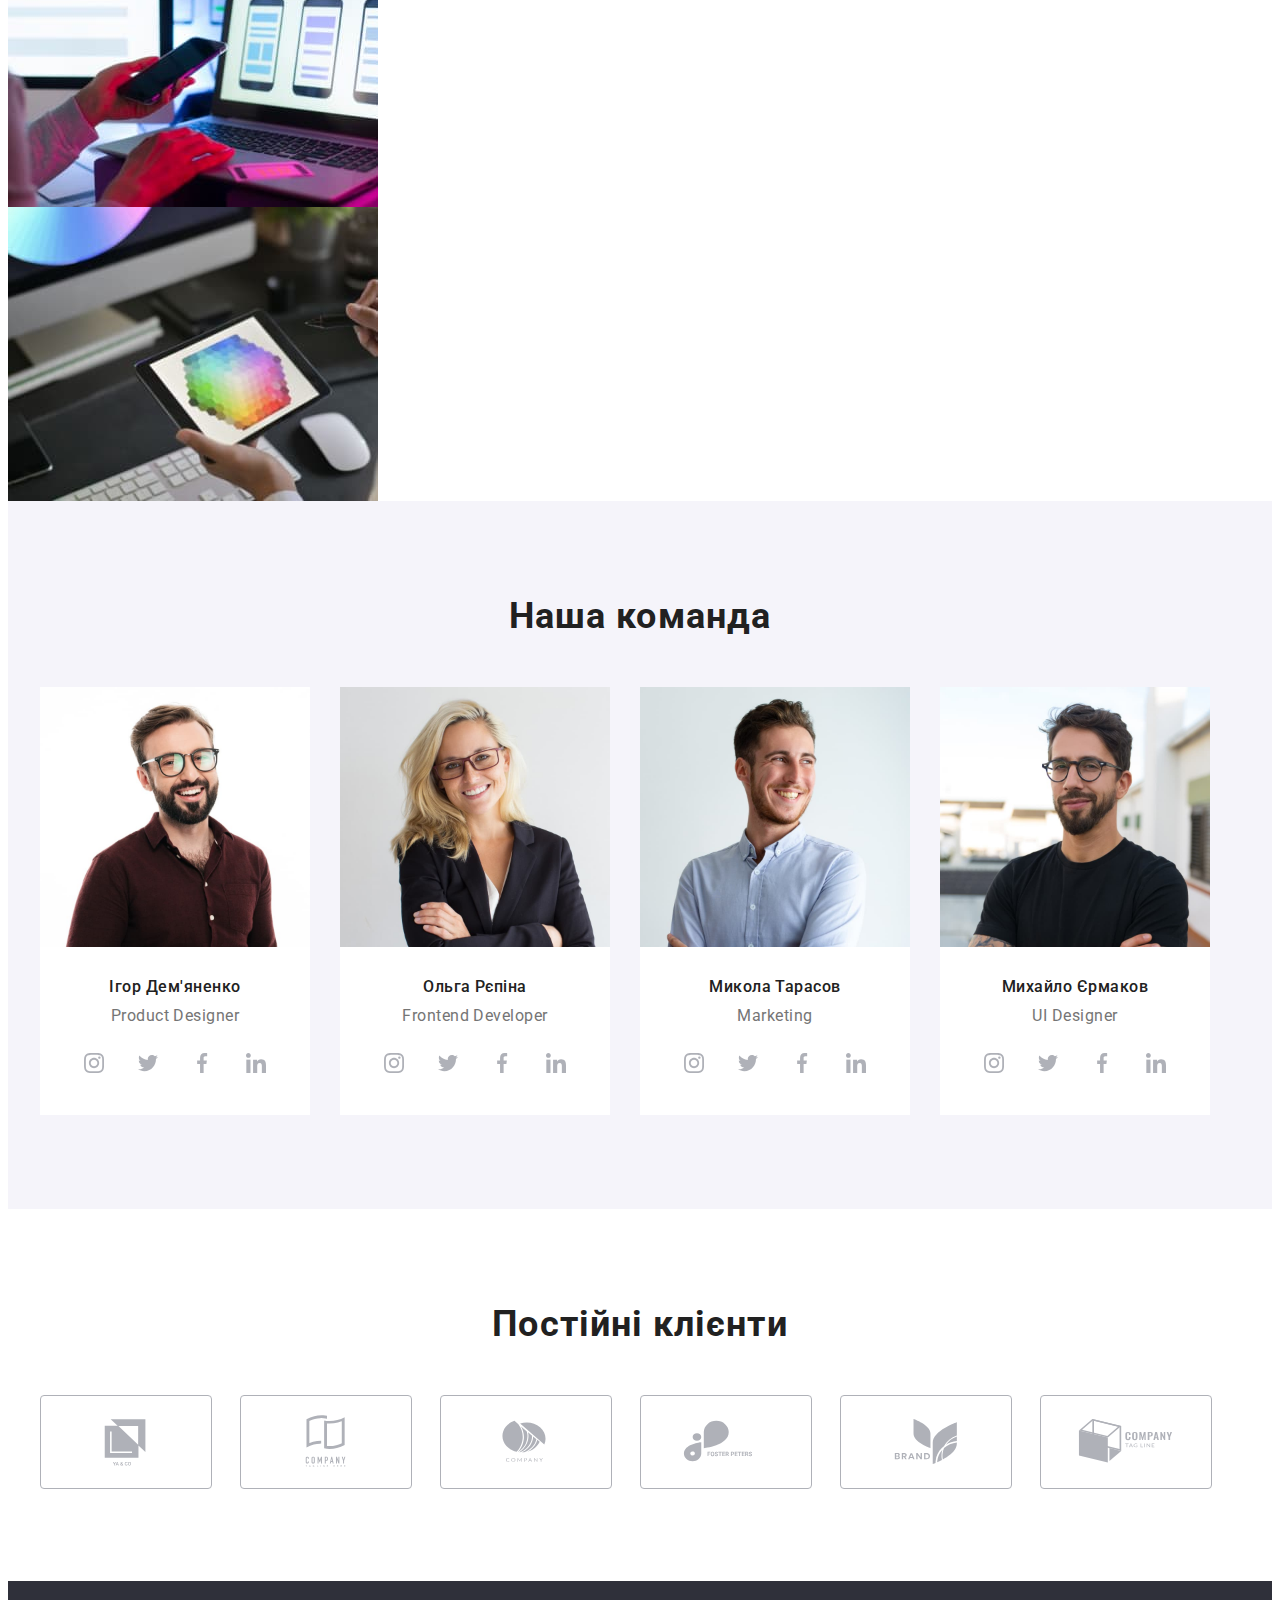
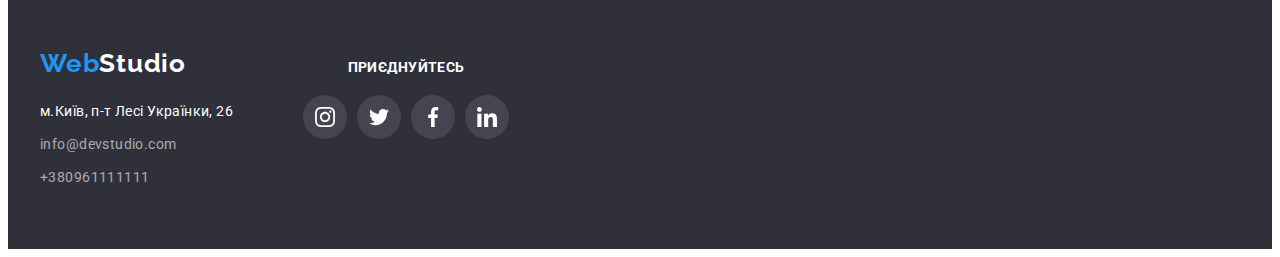
==== commit 8ebf4624: "додає поз" ====
--- a/index.html
+++ b/index.html
@@ -118,8 +118,13 @@
           <h2 class="section-title">Чим ми займаємося</h2>
           <ul class="work-list">
             <li class="work-our">
+              <div class="thumb">
               <img src="./images/box1.jpg" alt="опрацювання данних" width="370" />
-            </li>
+                <p class="label">Десктопні додатки</p>
+              </div>
+            </div>
+            </li>
+
             <li class="work-our">
               <img src="./images/box2.jpg" alt="опрацювання інформації" width="370" />
             </li>
--- a/css/styles.css
+++ b/css/styles.css
@@ -80,25 +80,38 @@
   list-style: none;
   padding-left: 0px;
 }
-.header-item {
-  gap: 50px;
-}
-.header-item:last-child {
-  margin-right: 0px;
-}
-.header-contact-link {
-  text-decoration: none;
-  display: flex;
-  align-items: center;
-}
-.header-contact-link:last-child {
-  margin-right: 0px;
-}
 .header-link-current {
   display: block;
   padding-top: 32px;
   padding-bottom: 32px;
-}
+  position: relative;
+}
+.header-link-current::after {
+  content: '';
+  display: block;
+  width: 100%;
+  height: 2px;
+  background-color: #2196f3;
+  position: absolute;
+  bottom: 0;
+  left: 0;
+}
+
+.header-item {
+  gap: 50px;
+}
+.header-item:last-child {
+  margin-right: 0px;
+}
+.header-contact-link {
+  text-decoration: none;
+  display: flex;
+  align-items: center;
+}
+.header-contact-link:last-child {
+  margin-right: 0px;
+}
+
 .header-link-nav {
   color: var(--title-text-color);
   display: block;
@@ -146,7 +159,7 @@
 }
 
 .hero {
-  background-color: var(--dark-color);
+  
   max-width: 1600px;
   text-align: center;
   padding-bottom: 200px;
@@ -157,7 +170,7 @@
   margin-left: auto;
   margin-left: auto;
   background-size: auto;
-  background-image: linear-gradient(rgba(9, 9, 10, 0.4));
+  background-image: linear-gradient(rgba(47, 48, 58, 0.4),rgba(196, 196, 196, 1));
   background-image: url(../images/Img.jpg);
 }
 h1,
@@ -442,6 +455,37 @@
   clip: rect(0 0 0 0);
   overflow: hidden;
 }
+.thumb {
+  position: relative;
+  
+  overflow: hidden;
+  background-color: #fff;
+ 
+}
+
+.thumb > .label {
+  position: absolute;
+  width: 100%;
+  height: 70px;
+  bottom: 0;
+  right: 0;
+  margin: 0;
+ 
+  background: rgba(47, 48, 58, 0.8);
+ 
+  font-weight: 700;
+  font-size: 14px;
+  line-height: calc(16 / 14);
+  text-align: center;
+  letter-spacing: 0.03em;
+  text-transform: uppercase;
+  
+  color: #FFFFFF;
+
+
+
+  
+}
 .list-icons {
   display: flex;
   gap: 30px;
@@ -613,7 +657,7 @@
   align-items: center;
   justify-content: center;
   backdrop-filter: blur(4px);
-  transition: transform var(--anim-fast);
+  transition: transform 250 ms cubic-bezier(0.4, 0, 0.2, 1);
  
 }
 .overlay-desc {
@@ -623,6 +667,7 @@
 .item:hover .overlay {
   transform: translateY(0);
 }
+
 .backdrop {
   position: fixed;
   top: 0;
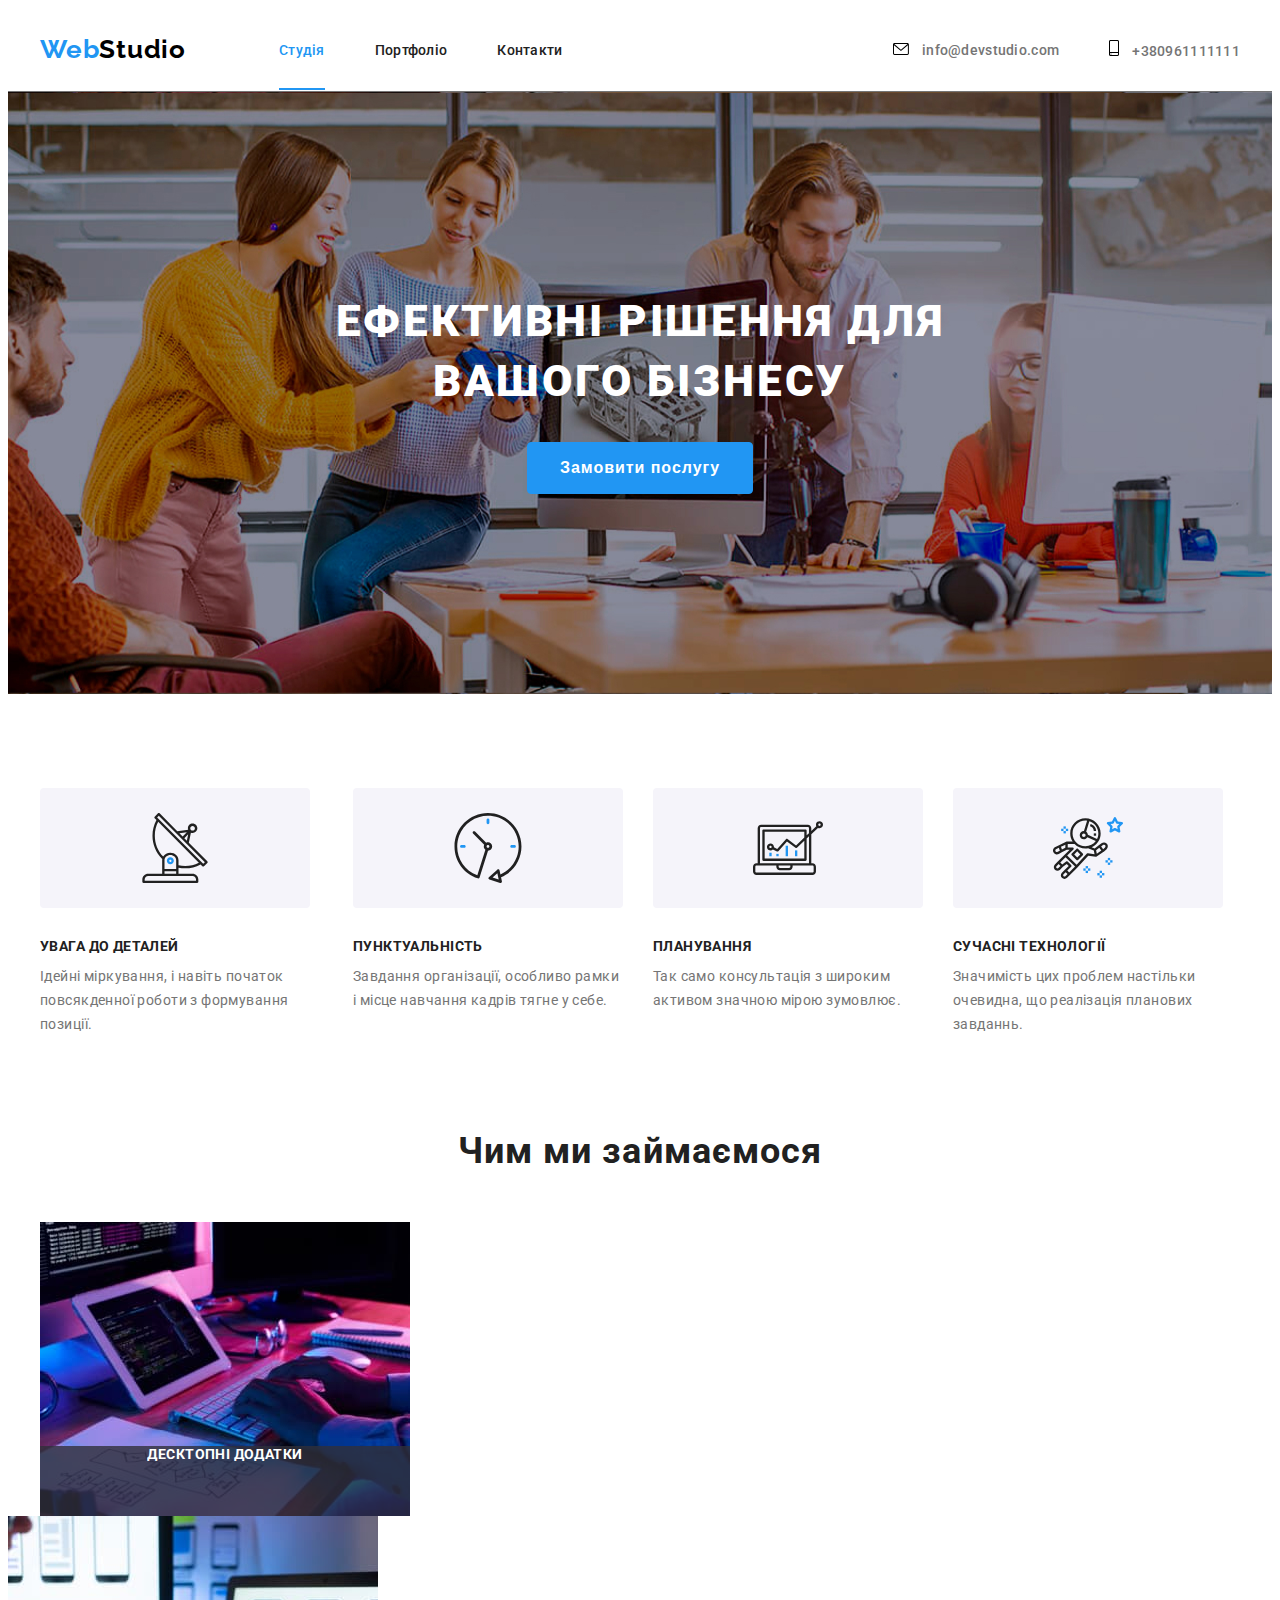
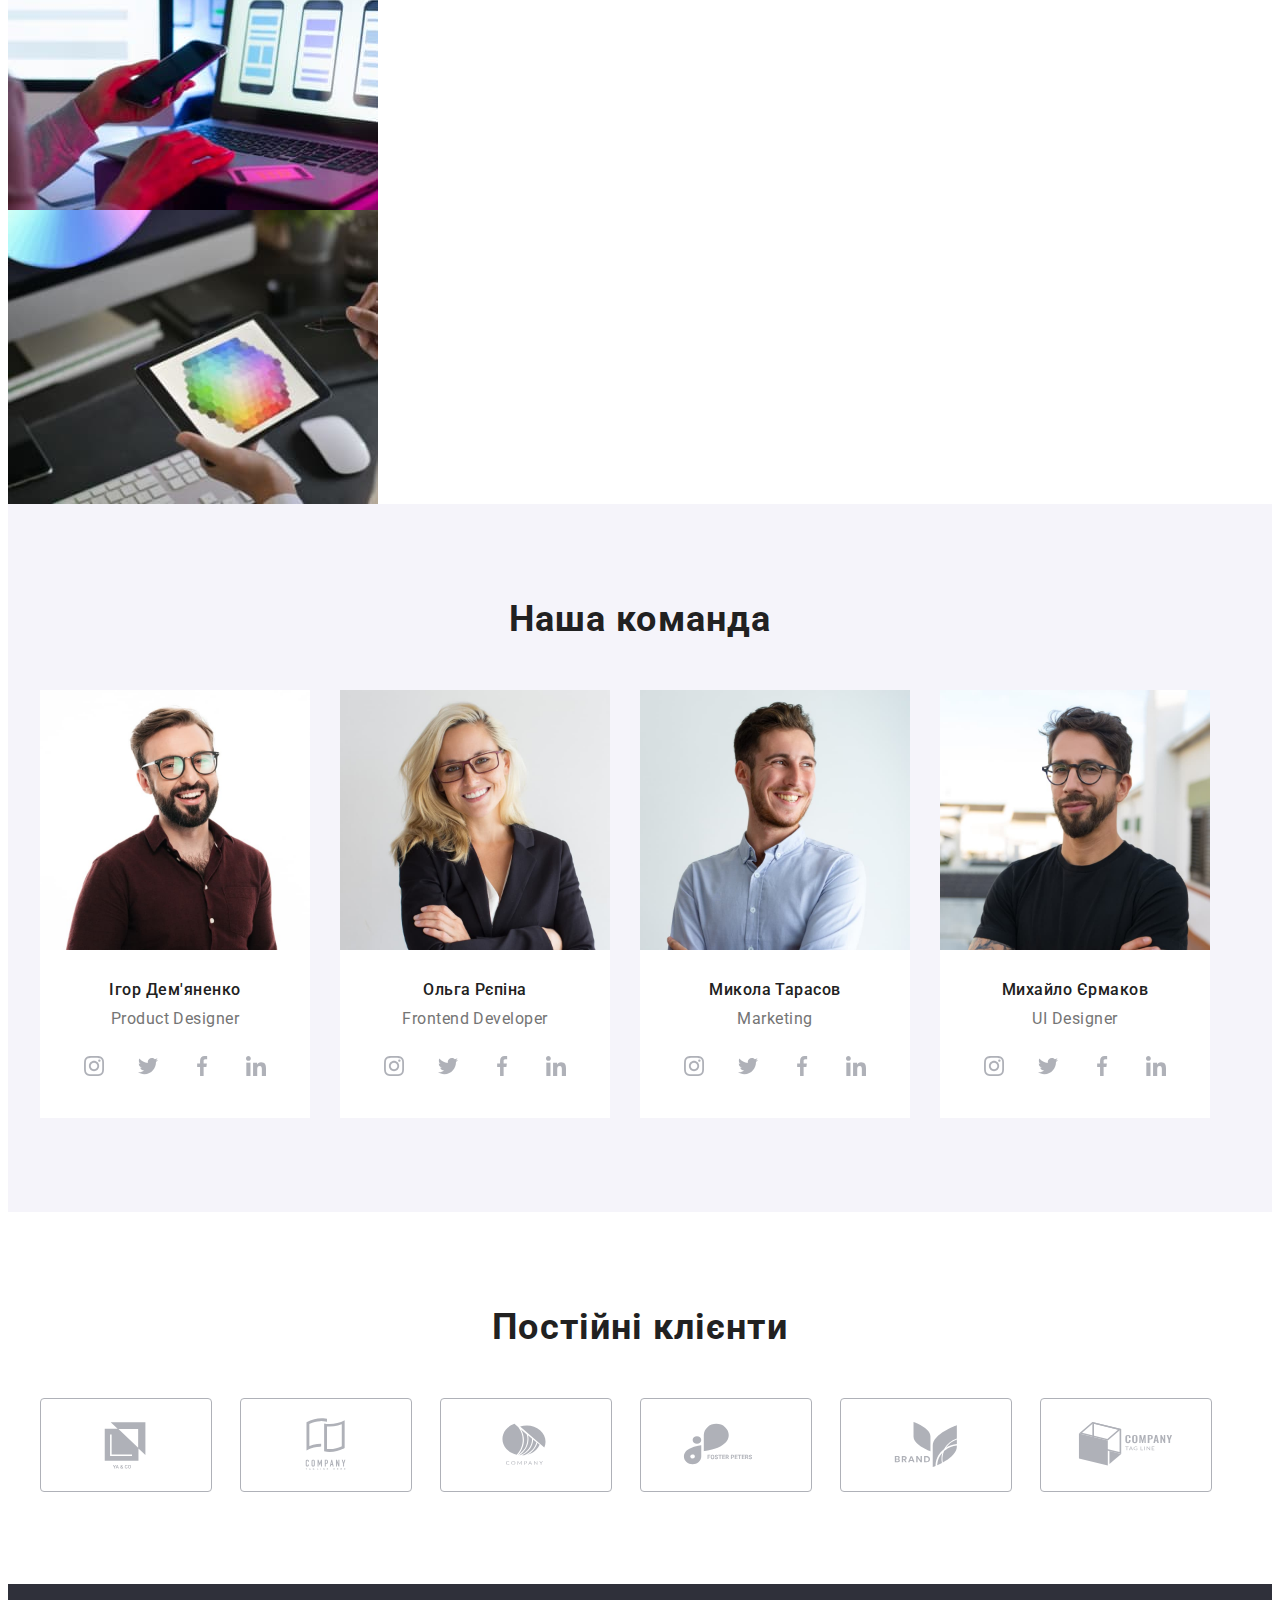
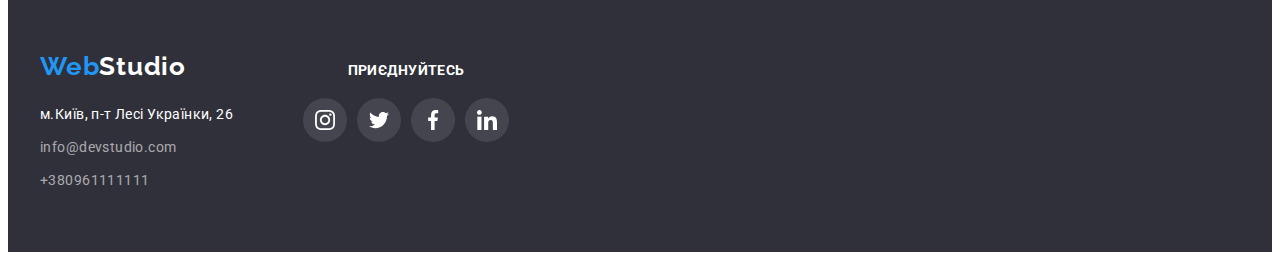
==== commit 1c308f4b: "заміна icons" ====
--- a/index.html
+++ b/index.html
@@ -43,7 +43,7 @@
             >
             <li class="header-contact-link"
               ><a href="tel:+380961111111" class="header-link">
-                <svg class="header-mail" width="16" height="12">
+                <svg class="header-mail" width="10" height="16">
                   <use href="./images/icon.svg#smartphone"></use>
                 </svg>
                 +380961111111</a></li
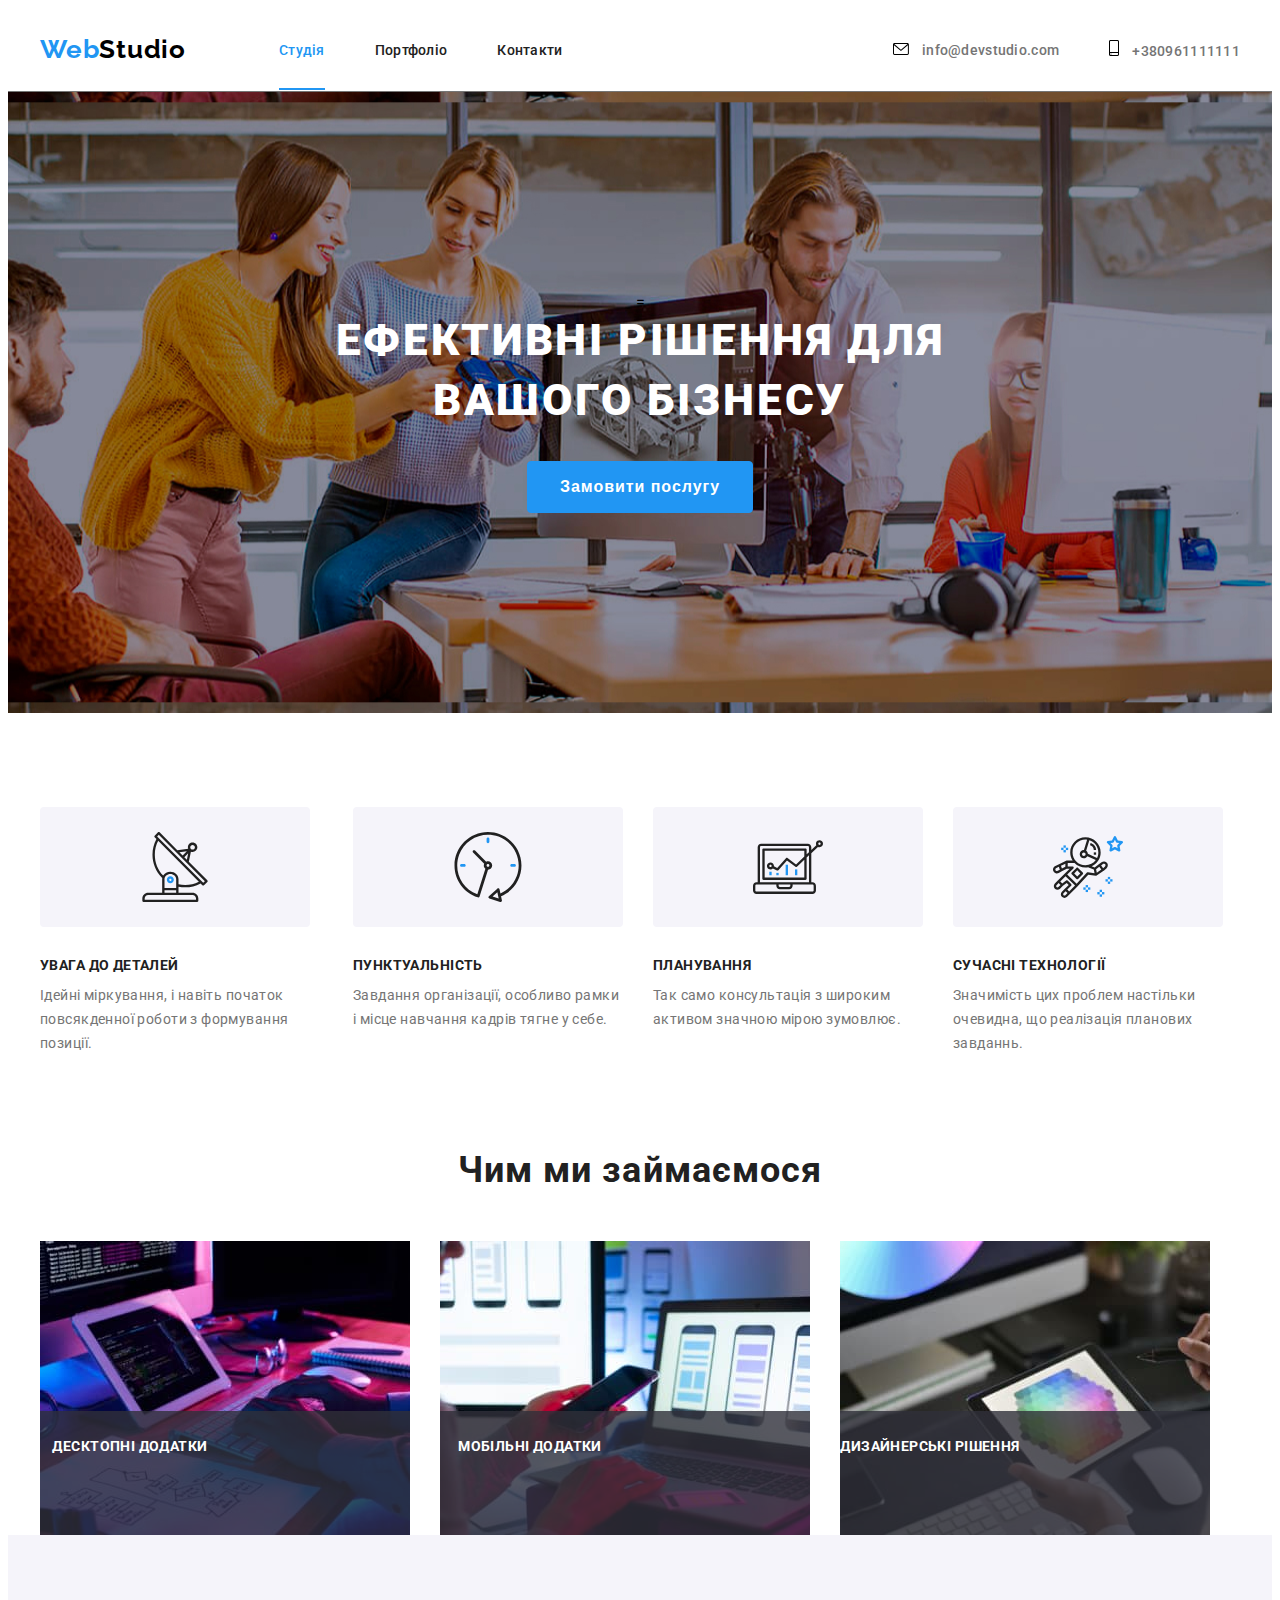
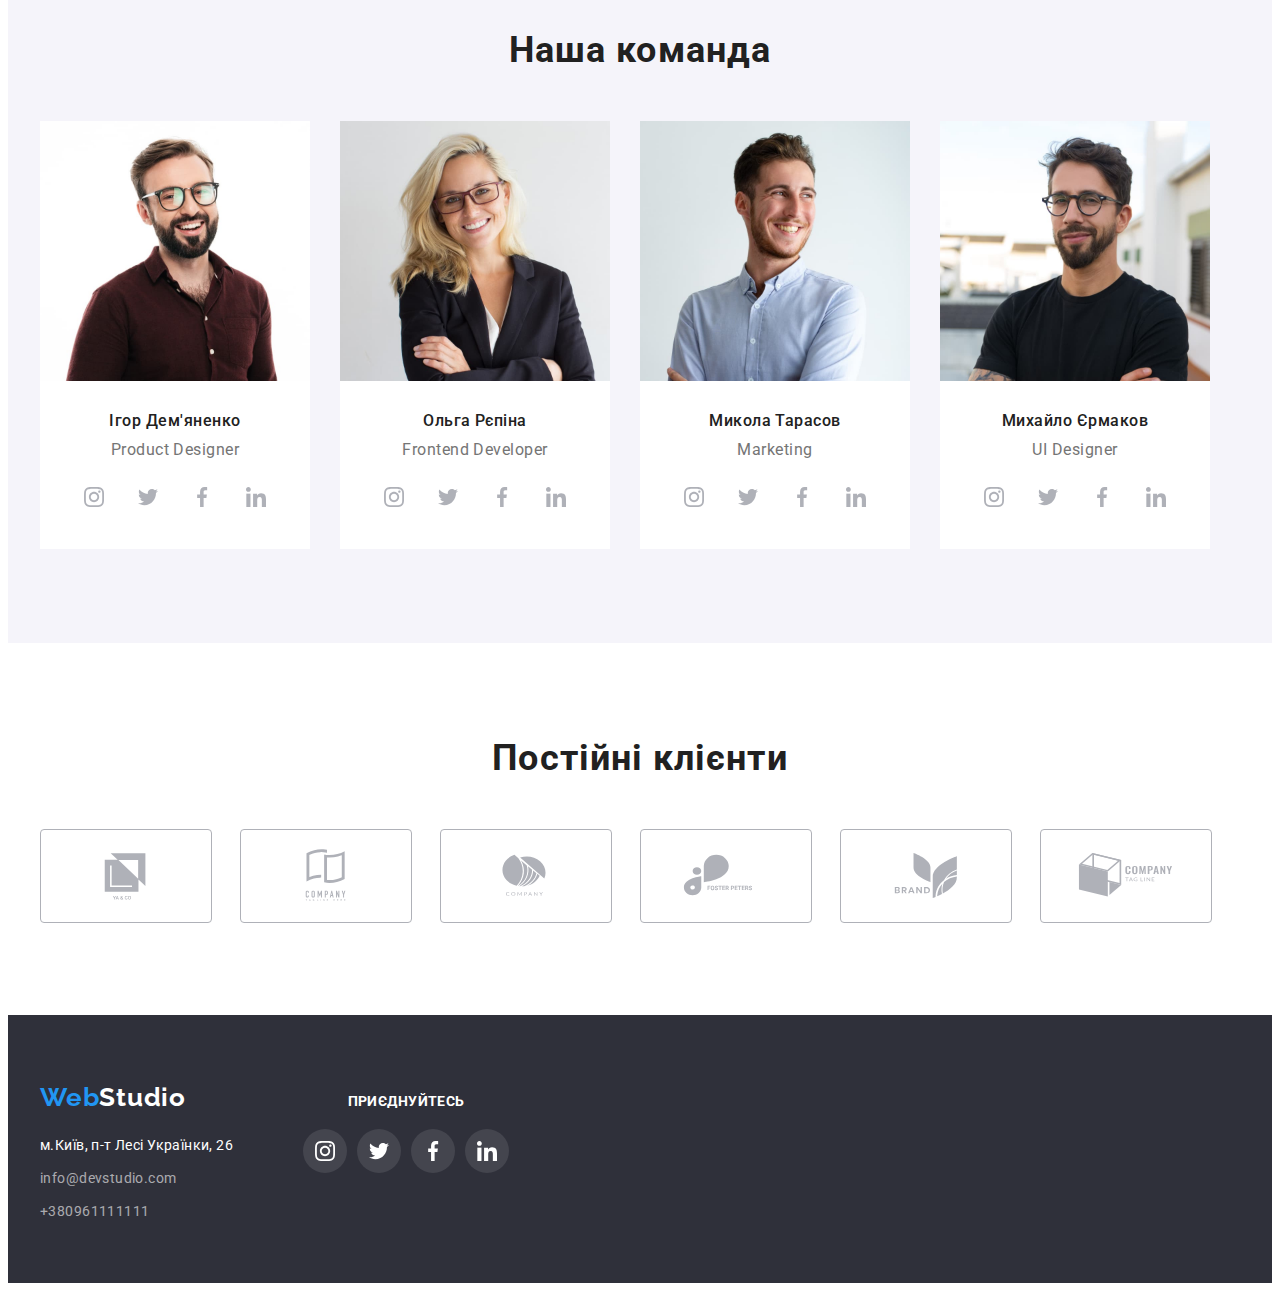
==== commit 0b6e6ee3: "накладання слоїв" ====
--- a/index.html
+++ b/index.html
@@ -53,12 +53,11 @@
     
     </header>
     <main>
-      <section class="hero">
+      <section class="hero">=
         <div class="container">
         <h1 class="hero-title"
           >ЕФЕКТИВНІ РІШЕННЯ ДЛЯ<br />
-          ВАШОГО БІЗНЕСУ</h1
-        >
+          ВАШОГО БІЗНЕСУ</h1>
         <button type="button" class="button-primary"data-modal-open>Замовити послугу</button>
       </div>
       </section>
@@ -122,14 +121,20 @@
               <img src="./images/box1.jpg" alt="опрацювання данних" width="370" />
                 <p class="label">Десктопні додатки</p>
               </div>
+            
+            </li>
+
+            <li class="work-our">
+              <div class="thumb">
+              <img src="./images/box2.jpg" alt="опрацювання інформації" width="370" />
+              <p class="label">Мобільні додатки</p>
             </div>
             </li>
-
             <li class="work-our">
-              <img src="./images/box2.jpg" alt="опрацювання інформації" width="370" />
-            </li>
-            <li class="work-our"
-              ><img src="./images/box3.jpg" alt="створення web проектів" width="370" />
+            <div class="thumb">
+            <img src="./images/box3.jpg" alt="створення web проектів" width="370" />
+              <p class="label">Дизайнерські рішення</p>
+            </div>
             </li>
           </ul>
         </div>
--- a/css/styles.css
+++ b/css/styles.css
@@ -33,10 +33,9 @@
   margin-right: 10px;
   color: var(--title-text-color);
   transition: background-color 250 ms cubic-bezier(0.4, 0, 0.2, 1);
-  
-}
-.header-mail:hover, focus
- {
+}
+.header-mail:hover,
+focus {
   fill: #2196f3;
   cursor: pointer;
 }
@@ -141,7 +140,6 @@
   padding-top: 32px;
   padding-bottom: 32px;
   transition: color 250ms cubic-bezier(0.4, 0, 0.2, 1);
-  
 }
 .header-link-nav:hover,
 .header-link-nav:focus {
@@ -159,7 +157,6 @@
 }
 
 .hero {
-  
   max-width: 1600px;
   text-align: center;
   padding-bottom: 200px;
@@ -170,7 +167,7 @@
   margin-left: auto;
   margin-left: auto;
   background-size: auto;
-  background-image: linear-gradient(rgba(47, 48, 58, 0.4),rgba(196, 196, 196, 1));
+  background-image: linear-gradient(rgba(47, 48, 58, 0.4), rgba(196, 196, 196, 1));
   background-image: url(../images/Img.jpg);
 }
 h1,
@@ -247,10 +244,7 @@
   background-color: var(--secondary-white-color);
 }
 .container-work {
-  width: 1200px;
-  padding-left: 215px;
-  padding-bottom: 82px;
-  margin-bottom: 120px;
+  padding-top: 0;
 }
 .work-list {
   display: flex;
@@ -359,7 +353,6 @@
   letter-spacing: 0.06em;
   color: var(--title-text-color);
   margin-bottom: 4px;
-  
 }
 .portfol-item {
   border-bottom: 1px solid #ececec;
@@ -398,7 +391,6 @@
   transition: color 250ms cubic-bezier(0.4, 0, 0.2, 1);
   transition: background-color 250ms cubic-bezier(0.4, 0, 0.2, 1);
   transition: box-shadow 250ms cubic-bezier(0.4, 0, 0.2, 1);
-
 }
 .title-btn:hover,
 .title-btn:focus {
@@ -457,7 +449,6 @@
 }
 .thumb {
   position: relative;
-  
   overflow: hidden;
   background-color: #fff;
  
@@ -470,21 +461,29 @@
   bottom: 0;
   right: 0;
   margin: 0;
- 
+
   background: rgba(47, 48, 58, 0.8);
- 
+
   font-weight: 700;
   font-size: 14px;
   line-height: calc(16 / 14);
   text-align: center;
+  align-items: center;
   letter-spacing: 0.03em;
   text-transform: uppercase;
-  
-  color: #FFFFFF;
-
-
-
-  
+
+  color: #ffffff;
+  font-family: Roboto;
+  font-size: 14px;
+  font-weight: 700;
+  line-height: 16px;
+  letter-spacing: 0.03em;
+  text-align: center;
+
+  padding-top: 27px;
+  padding-bottom: 27px;
+  padding-left: 95px;
+  padding-right: 95px;
 }
 .list-icons {
   display: flex;
@@ -505,13 +504,11 @@
 }
 .contacts-icon {
   fill: #ffffff;
-  
-
 }
 .contacts-icon:hover,
 focus {
   fill: #ffffff;
-  
+
   transition: fill 250ms cubic-bezier(0.4, 0, 0.2, 1);
 }
 
@@ -658,7 +655,6 @@
   justify-content: center;
   backdrop-filter: blur(4px);
   transition: transform 250 ms cubic-bezier(0.4, 0, 0.2, 1);
- 
 }
 .overlay-desc {
   color: #ffffff;
@@ -691,8 +687,8 @@
   height: 581px;
   background-color: #f5f5f5;
   border-radius: 4px;
-  box-shadow: 0px 1px 3px rgba(0, 0, 0, 0.12), 0px 1px 1px rgba(0, 0, 0, 0.14), 0px 2px 1px rgba(0, 0, 0, 0.2);
-
+  box-shadow: 0px 1px 3px rgba(0, 0, 0, 0.12), 0px 1px 1px rgba(0, 0, 0, 0.14),
+    0px 2px 1px rgba(0, 0, 0, 0.2);
 }
 .modal-btn {
   position: absolute;
@@ -707,4 +703,4 @@
   border: 1px solid #757575;
   border-radius: 50%;
   cursor: pointer;
-}+}
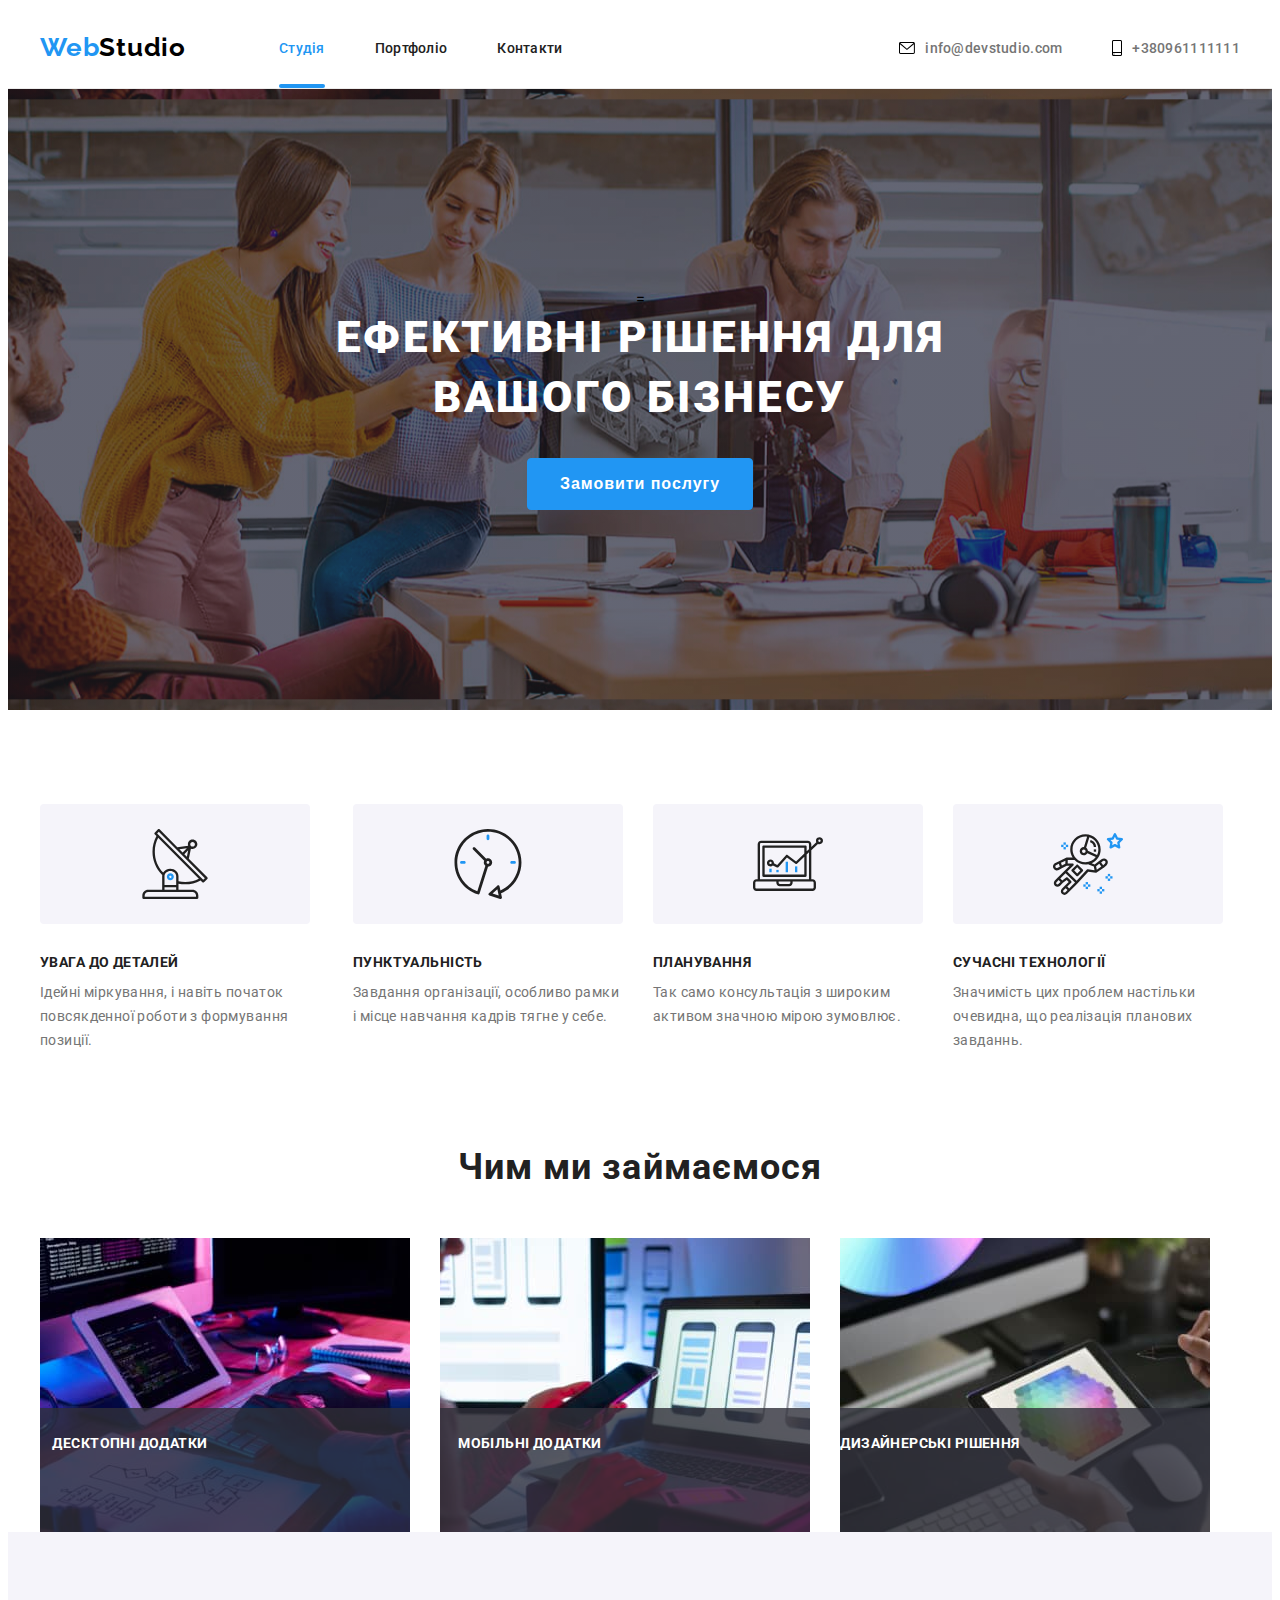
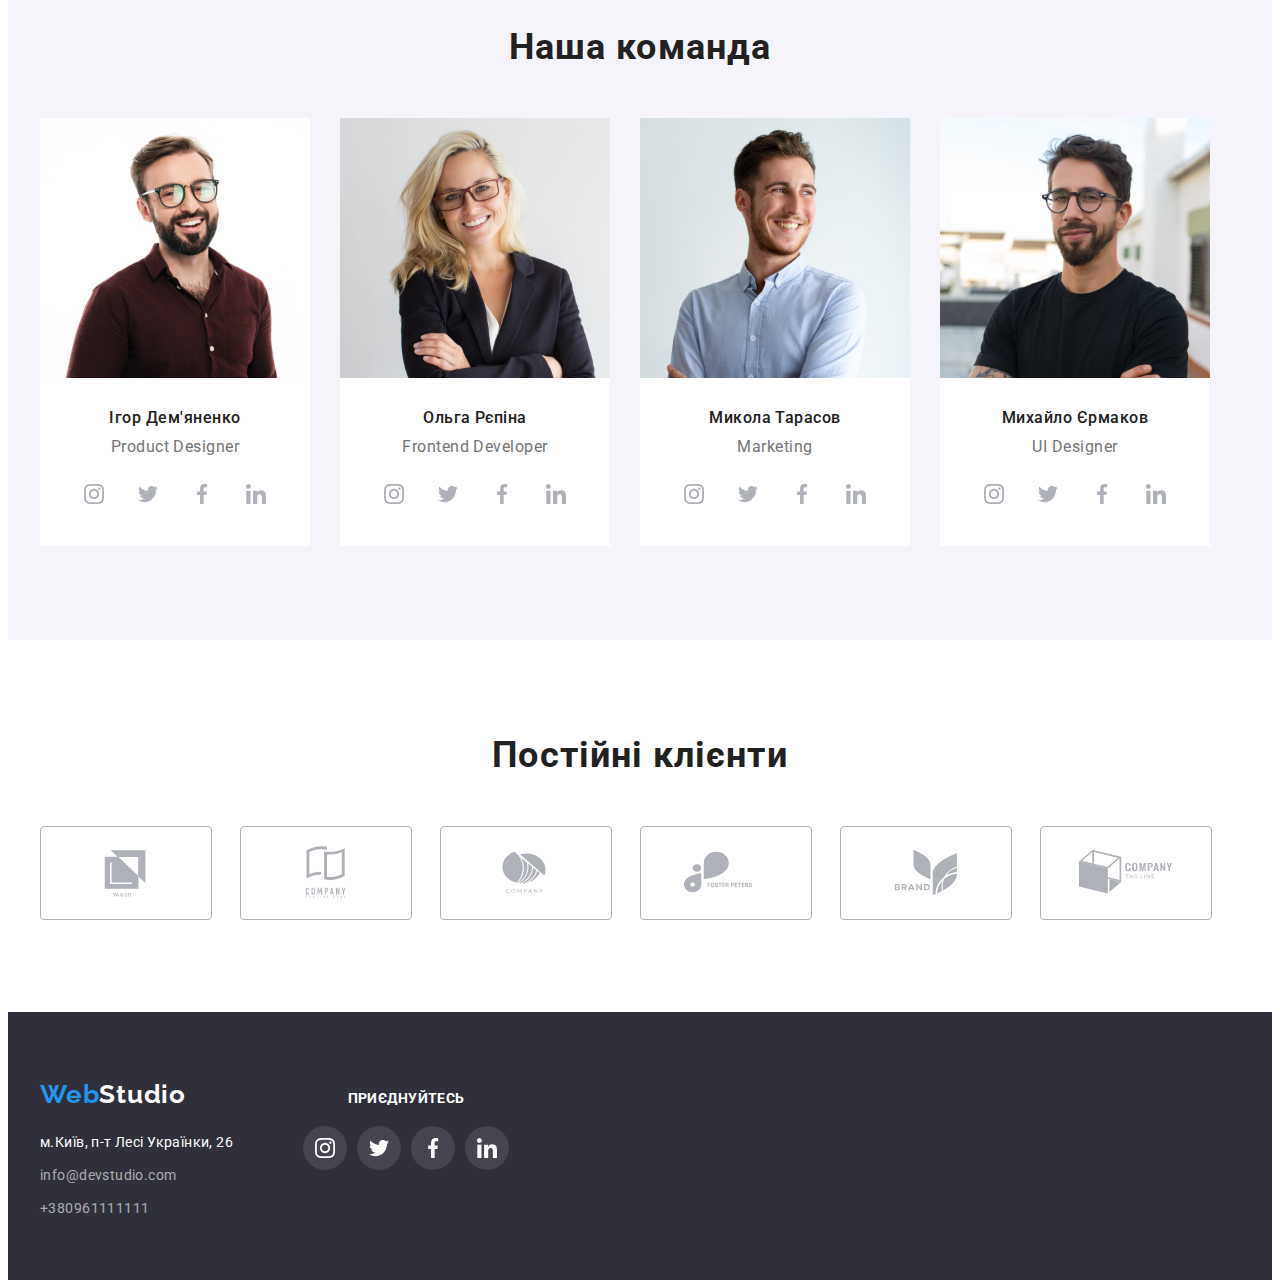
==== commit 817defde: "додає modal" ====
--- a/index.html
+++ b/index.html
@@ -26,8 +26,7 @@
           <ul class="list-header-list">
             <li class="header-item"><a href="Cтудія" class="header-link-current">Cтудія</a></li>
             <li class="header-item"
-              ><a href="./portfolio.html" class="header-link-nav">Портфоліо</a></li
-            >
+              ><a href="./portfolio.html" class="header-link-nav">Портфоліо</a></li>
             <li class="header-item"><a href="Контакти" class="header-link-nav">Контакти</a></li>
           </ul>
         </nav>
@@ -58,7 +57,7 @@
         <h1 class="hero-title"
           >ЕФЕКТИВНІ РІШЕННЯ ДЛЯ<br />
           ВАШОГО БІЗНЕСУ</h1>
-        <button type="button" class="button-primary"data-modal-open>Замовити послугу</button>
+        <button data-modal-open type="button" class="button-primary">Замовити послугу</button>
       </div>
       </section>
 
@@ -507,9 +506,7 @@
       </div>
     </div>
     <script src="./js/modal.js"></script>
-    <script src="./js/header-scroll.js"></script>
-    <script src="https://unpkg.com/aos@2.3.1/dist/aos.js"></script>
-    <script src="./js/aos-animate.js"></script>
+  
   </body>
 </html>
 
--- a/css/styles.css
+++ b/css/styles.css
@@ -12,7 +12,7 @@
 }
 .header {
   background: #ffffff;
-  border-bottom: 1px solid #757575;
+  border-bottom: 1.5px solid #ececec;
 }
 .container {
   width: 1200px;
@@ -28,6 +28,7 @@
 .header-container {
   display: flex;
   align-items: center;
+
 }
 .header-mail {
   margin-right: 10px;
@@ -89,11 +90,13 @@
   content: '';
   display: block;
   width: 100%;
-  height: 2px;
+  height: 4px;
   background-color: #2196f3;
   position: absolute;
   bottom: 0;
   left: 0;
+  border-radius: 2px;
+  margin-bottom: 0;
 }
 
 .header-item {
@@ -127,7 +130,7 @@
 }
 
 .header-link {
-  display: block;
+  display: flex;
   align-items: center;
   line-height: calc(16 / 14);
   color: var(--primary-text-color);
@@ -136,7 +139,7 @@
   font-size: 14px;
   letter-spacing: 0.02em;
   list-style: none;
-  gap: 50px;
+ 
   padding-top: 32px;
   padding-bottom: 32px;
   transition: color 250ms cubic-bezier(0.4, 0, 0.2, 1);
@@ -167,8 +170,8 @@
   margin-left: auto;
   margin-left: auto;
   background-size: auto;
-  background-image: linear-gradient(rgba(47, 48, 58, 0.4), rgba(196, 196, 196, 1));
-  background-image: url(../images/Img.jpg);
+ 
+  background-image: linear-gradient(rgba(47, 48, 58, 0.4), rgba(47, 48, 58, 0.4)), url(../images/Img.jpg);
 }
 h1,
 h2,
@@ -654,11 +657,23 @@
   align-items: center;
   justify-content: center;
   backdrop-filter: blur(4px);
-  transition: transform 250 ms cubic-bezier(0.4, 0, 0.2, 1);
+  transition: transform  250ms cubic-bezier(0.4, 0, 0.2, 1)
 }
 .overlay-desc {
-  color: #ffffff;
-  user-select: none;
+color: #ffffff;
+user-select: ;
+width: 322px;
+height: 168px;
+left: 239px;
+top: 323px;
+font-family: 'Roboto';
+
+font-weight: 400;
+font-size: 18px;
+line-height: 28px;
+letter-spacing: 0.03em;
+color: #FFFFFF;
+user-select: none;
 }
 .item:hover .overlay {
   transform: translateY(0);
@@ -671,7 +686,7 @@
   z-index: 1000;
   width: 100%;
   height: 100%;
-  background-color: #f5f5f5;
+  background-color: rgba(0, 0, 0, 0.4);
 }
 .backdrop.is-hidden {
   opacity: 0;
@@ -682,6 +697,7 @@
   position: absolute;
   top: 50%;
   left: 50%;
+  
   transform: translate(-50%, -50%);
   width: 528px;
   height: 581px;
@@ -689,6 +705,8 @@
   border-radius: 4px;
   box-shadow: 0px 1px 3px rgba(0, 0, 0, 0.12), 0px 1px 1px rgba(0, 0, 0, 0.14),
     0px 2px 1px rgba(0, 0, 0, 0.2);
+  transform: translate(-50%, -50%) scale(1);
+  transition: transform 250ms cubic-bezier(0.4, 0, 0.2, 1);
 }
 .modal-btn {
   position: absolute;
@@ -704,3 +722,4 @@
   border-radius: 50%;
   cursor: pointer;
 }
+
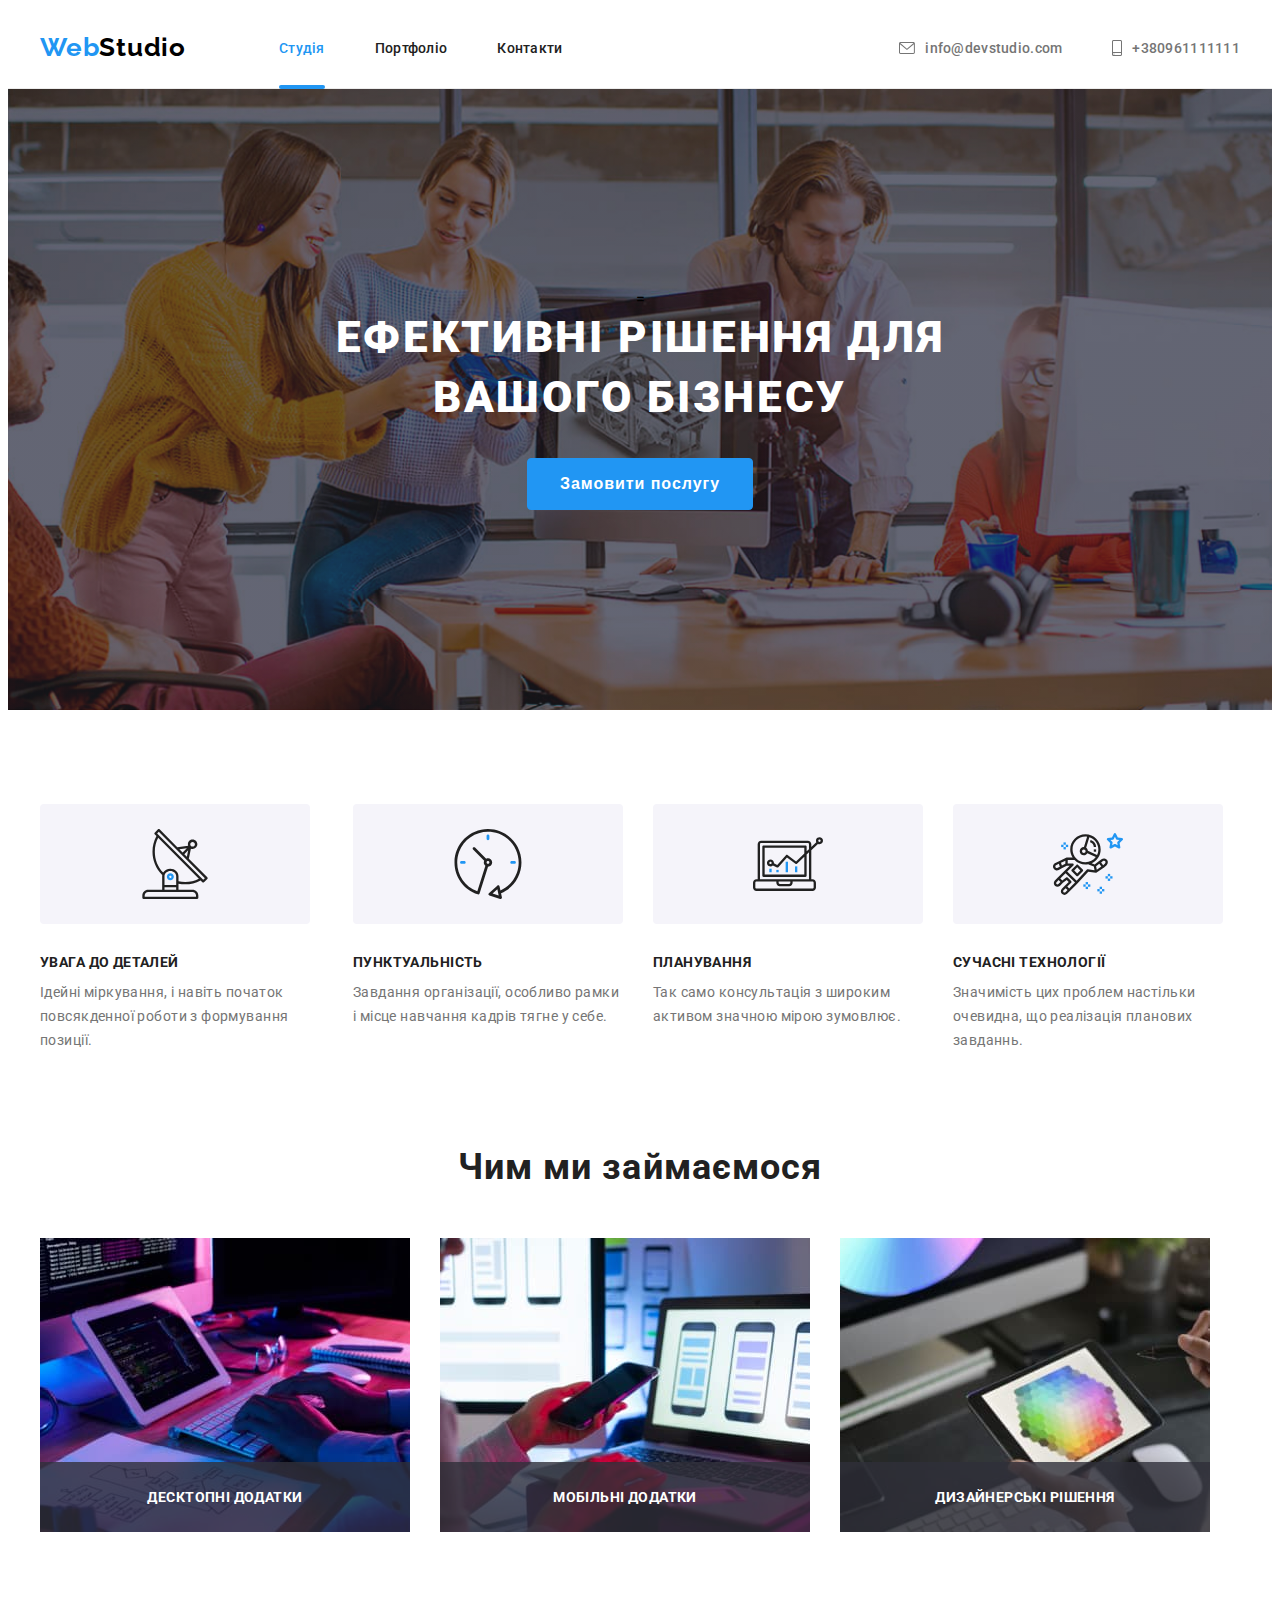
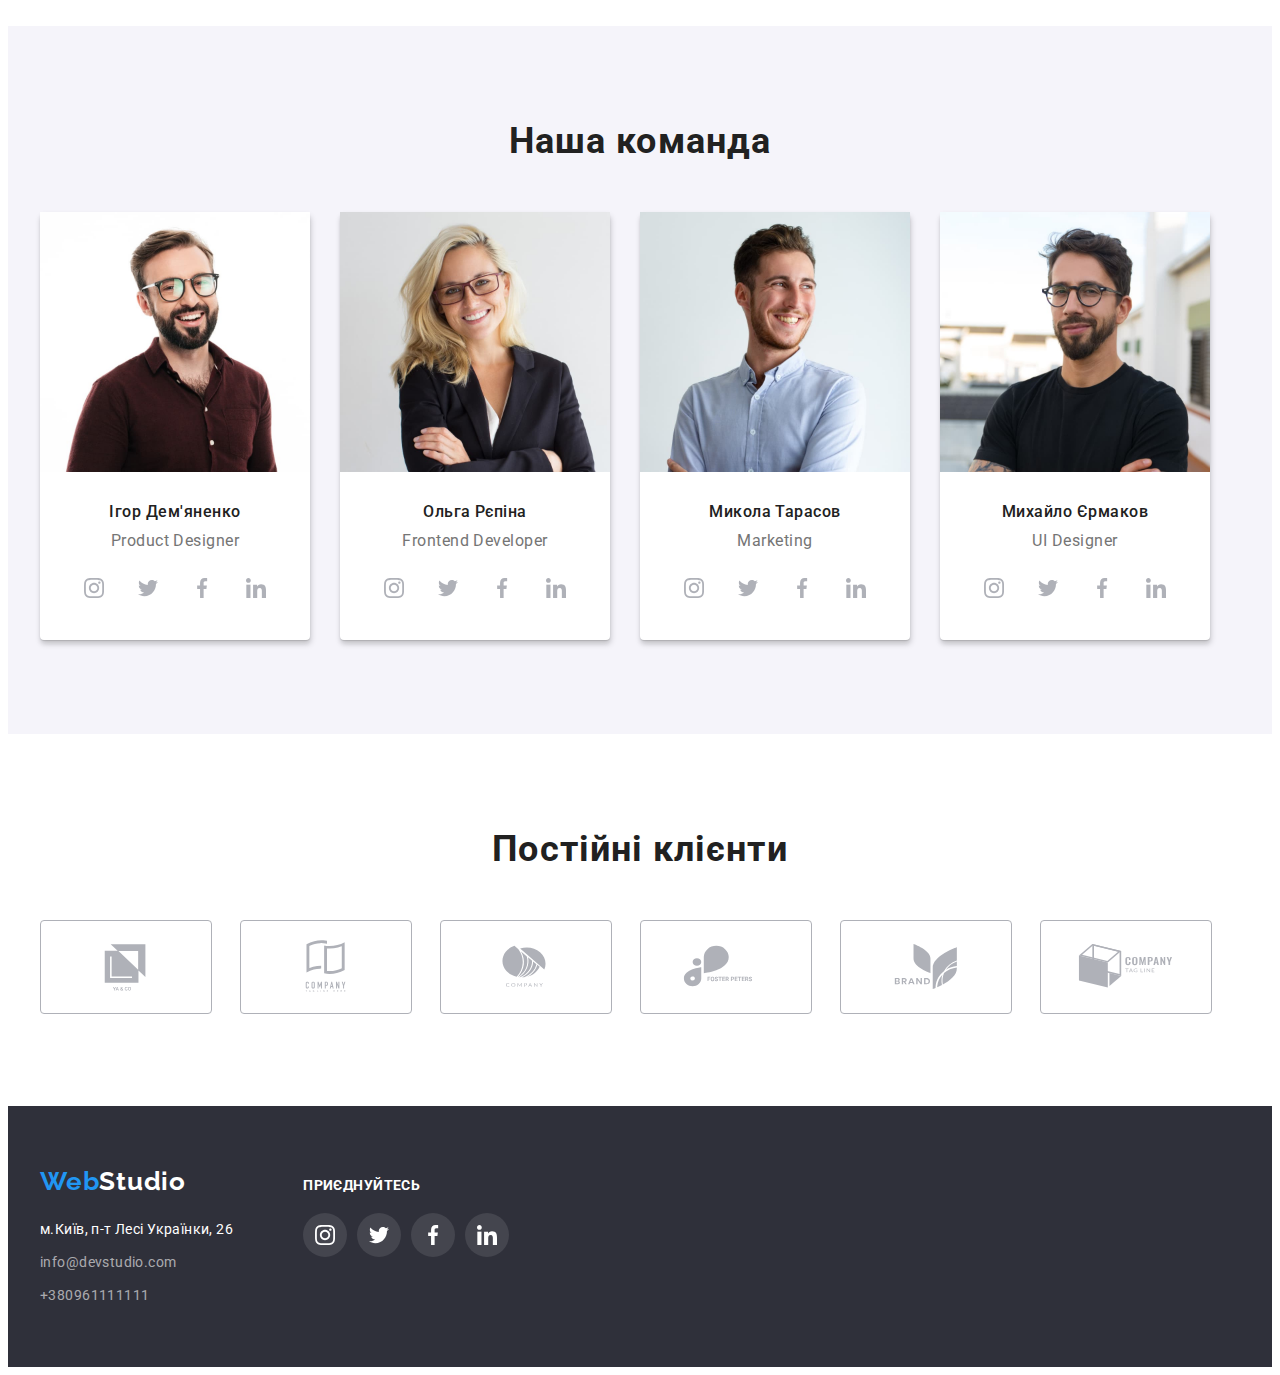
==== commit 4dfce133: "редагування заголовка" ====
--- a/index.html
+++ b/index.html
@@ -445,7 +445,7 @@
       </address>
     </div>
       <div class="social-item">
-      <h4 class="title-welcome">приєднуйтесь</h4>
+      <p class="title-welcome">приєднуйтесь</p>
       <ul class="social-address">
         <li class="list-social">
           <a class="link-social-footer" href="https://instagram.com"
--- a/css/styles.css
+++ b/css/styles.css
@@ -6,13 +6,14 @@
   --secondary-white-color: #f5f4fa;
   --dark-color: #2f303a;
   --fond-heder: #ffffff;
+  --transition-duration: 1000ms;
 }
 body {
   font-family: roboto, sans-serif;
 }
 .header {
   background: #ffffff;
-  border-bottom: 1.5px solid #ececec;
+  border-bottom: 1px solid #ececec;
 }
 .container {
   width: 1200px;
@@ -28,18 +29,12 @@
 .header-container {
   display: flex;
   align-items: center;
-
 }
 .header-mail {
-  margin-right: 10px;
-  color: var(--title-text-color);
-  transition: background-color 250 ms cubic-bezier(0.4, 0, 0.2, 1);
-}
-.header-mail:hover,
-focus {
-  fill: #2196f3;
-  cursor: pointer;
-}
+  fill: currentColor;
+  transition: background-color var(--transition-duration) ms cubic-bezier(0.4, 0, 0.2, 1);
+}
+
 .header-address {
   display: flex;
   gap: 50px;
@@ -93,7 +88,7 @@
   height: 4px;
   background-color: #2196f3;
   position: absolute;
-  bottom: 0;
+  bottom: -1px;
   left: 0;
   border-radius: 2px;
   margin-bottom: 0;
@@ -126,7 +121,7 @@
   gap: 50px;
   padding-top: 32px;
   padding-bottom: 32px;
-  transition: color 250ms cubic-bezier(0.4, 0, 0.2, 1);
+  transition: color var(--transition-duration) cubic-bezier(0.4, 0, 0.2, 1);
 }
 
 .header-link {
@@ -139,10 +134,10 @@
   font-size: 14px;
   letter-spacing: 0.02em;
   list-style: none;
- 
+  gap: 10px;
   padding-top: 32px;
   padding-bottom: 32px;
-  transition: color 250ms cubic-bezier(0.4, 0, 0.2, 1);
+  transition: color var(--transition-duration) cubic-bezier(0.4, 0, 0.2, 1);
 }
 .header-link-nav:hover,
 .header-link-nav:focus {
@@ -160,6 +155,7 @@
 }
 
 .hero {
+  background-color: var(--dark-color);
   max-width: 1600px;
   text-align: center;
   padding-bottom: 200px;
@@ -167,11 +163,10 @@
   background-position: center;
   background-repeat: no-repeat;
   background: center;
-  margin-left: auto;
-  margin-left: auto;
-  background-size: auto;
- 
-  background-image: linear-gradient(rgba(47, 48, 58, 0.4), rgba(47, 48, 58, 0.4)), url(../images/Img.jpg);
+  margin: 0 auto;
+  background-size: cover;
+  background-image: linear-gradient(rgba(47, 48, 58, 0.4), rgba(47, 48, 58, 0.4)),
+    url(../images/Img.jpg);
 }
 h1,
 h2,
@@ -210,6 +205,7 @@
   padding-top: 10px;
   padding-right: 32px;
   padding-bottom: 10px;
+  cursor: pointer;
 }
 .section-title {
   font-weight: 700;
@@ -241,6 +237,7 @@
 }
 .section-work {
   padding-top: 0;
+  padding-bottom: 94px;
 }
 
 .team-section {
@@ -263,6 +260,9 @@
 .team-iten {
   background-color: #ffffff;
   width: 270;
+  box-shadow: 0px 1px 1px rgba(0, 0, 0, 0.12), 0px 4px 4px rgba(0, 0, 0, 0.06),
+    1px 4px 6px rgba(0, 0, 0, 0.16);
+  border-radius: 4px;
 }
 
 .work-list {
@@ -391,15 +391,15 @@
   padding-left: 22px;
   padding-right: 22px;
   cursor: pointer;
-  transition: color 250ms cubic-bezier(0.4, 0, 0.2, 1);
-  transition: background-color 250ms cubic-bezier(0.4, 0, 0.2, 1);
-  transition: box-shadow 250ms cubic-bezier(0.4, 0, 0.2, 1);
+  transition: background-color var(--transition-duration) cubic-bezier(0.4, 0, 0.2, 1),
+    color var(--transition-duration) cubic-bezier(0.4, 0, 0.2, 1),
+    box-shadow var(--transition-duration) cubic-bezier(0.4, 0, 0.2, 1);
 }
 .title-btn:hover,
 .title-btn:focus {
   color: #ffffff;
   background-color: var(--accent-color);
-  box-shadow: 10px 10px 8px 2px rgba(0, 0, 0, 0.3);
+  box-shadow: 5px 5px 4px 1px rgba(0, 0, 0, 0.3);
 }
 
 .title-btn-current {
@@ -454,7 +454,6 @@
   position: relative;
   overflow: hidden;
   background-color: #fff;
- 
 }
 
 .thumb > .label {
@@ -464,13 +463,14 @@
   bottom: 0;
   right: 0;
   margin: 0;
-
+  display: flex;
+  justify-content: center;
   background: rgba(47, 48, 58, 0.8);
 
   font-weight: 700;
   font-size: 14px;
   line-height: calc(16 / 14);
-  text-align: center;
+
   align-items: center;
   letter-spacing: 0.03em;
   text-transform: uppercase;
@@ -481,12 +481,6 @@
   font-weight: 700;
   line-height: 16px;
   letter-spacing: 0.03em;
-  text-align: center;
-
-  padding-top: 27px;
-  padding-bottom: 27px;
-  padding-left: 95px;
-  padding-right: 95px;
 }
 .list-icons {
   display: flex;
@@ -506,24 +500,13 @@
   margin-bottom: 30px;
 }
 .contacts-icon {
-  fill: #ffffff;
-}
-.contacts-icon:hover,
-focus {
-  fill: #ffffff;
-
-  transition: fill 250ms cubic-bezier(0.4, 0, 0.2, 1);
+  fill: currentColor;
 }
 
 .contacts-icon-team {
-  fill: #afb1b8;
-}
-.contacts-icon-team:hover,
-focus {
-  fill: #ffffff;
-  cursor: pointer;
-  transition: fill 250ms cubic-bezier(0.4, 0, 0.2, 1);
-}
+  fill: currentColor;
+}
+
 .social {
   display: flex;
   gap: 10px;
@@ -531,24 +514,27 @@
   justify-content: center;
 }
 .link-social {
+  color: #afb1b8;
   display: flex;
   align-items: center;
   justify-content: center;
   border-radius: 50%;
   width: 100%;
   height: 100%;
-  transition: background-color 250ms cubic-bezier(0.4, 0, 0.2, 1);
+  transition: background-color var(--transition-duration) cubic-bezier(0.4, 0, 0.2, 1),
+    color var(--transition-duration) cubic-bezier(0.4, 0, 0.2, 1);
 }
 .link-social:hover,
-focus {
+.link-social:focus {
   background-color: var(--accent-color);
-  fill: #ffffff;
+  color: #ffffff;
 }
 .list-social {
   width: 44px;
   height: 44px;
 }
 .link-social-footer {
+  color: #ffffff;
   display: flex;
   align-items: center;
   justify-content: center;
@@ -556,10 +542,10 @@
   width: 100%;
   height: 100%;
   background-color: rgba(255, 255, 255, 0.1);
-  transition: background-color 250ms cubic-bezier(0.4, 0, 0.2, 1);
+  transition: background-color var(--transition-duration) cubic-bezier(0.4, 0, 0.2, 1);
 }
 .link-social-footer:hover,
-focus {
+.link-social-footer:focus {
   background-color: var(--accent-color);
   fill: #ffffff;
 }
@@ -586,11 +572,14 @@
   border: 1px solid #afb1b8;
   width: 100%;
   height: 100%;
-  transition: color 250ms cubic-bezier(0.4, 0, 0.2, 1);
+  color: #afb1b8;
+  transition: color var(--transition-duration) cubic-bezier(0.4, 0, 0.2, 1),
+    border var(--transition-duration) cubic-bezier(0.4, 0, 0.2, 1);
 }
 
 .clients:hover,
-focus {
+.clients:focus {
+  color: #2196f3;
   display: flex;
   align-items: center;
   justify-content: center;
@@ -600,15 +589,11 @@
   height: 100%;
 }
 .clients-icon {
-  fill: #afb1b8;
-  transition: fill 250ms cubic-bezier(0.4, 0, 0.2, 1);
-}
-.clients-icon:hover,
-focus {
-  fill: var(--accent-color);
-}
+  fill: currentColor;
+}
+
 .title-welcome {
-  display: flex;
+  display: block;
   font-weight: 700;
   font-size: 14px;
   line-height: calc(16 / 14);
@@ -616,7 +601,6 @@
   text-transform: uppercase;
   color: #ffffff;
   margin-bottom: 20px;
-  justify-content: center;
 }
 .footer-container {
   display: flex;
@@ -632,10 +616,10 @@
 .link-portfol {
   display: block;
   text-decoration: none;
-  transition: box-shadow 250ms cubic-bezier(0.4, 0, 0.2, 1);
+  transition: box-shadow var(--transition-duration) cubic-bezier(0.4, 0, 0.2, 1);
 }
 .link-portfol:hover,
-focus {
+.link-portfol:focus {
   display: block;
   box-shadow: 0px 1px 1px rgba(0, 0, 0, 0.12), 0px 4px 4px rgba(0, 0, 0, 0.06),
     1px 4px 6px rgba(0, 0, 0, 0.16);
@@ -657,25 +641,26 @@
   align-items: center;
   justify-content: center;
   backdrop-filter: blur(4px);
-  transition: transform  250ms cubic-bezier(0.4, 0, 0.2, 1)
+  transition: transform var(--transition-duration) cubic-bezier(0.4, 0, 0.2, 1);
 }
 .overlay-desc {
-color: #ffffff;
-user-select: ;
-width: 322px;
-height: 168px;
-left: 239px;
-top: 323px;
-font-family: 'Roboto';
-
-font-weight: 400;
-font-size: 18px;
-line-height: 28px;
-letter-spacing: 0.03em;
-color: #FFFFFF;
-user-select: none;
-}
-.item:hover .overlay {
+  color: #ffffff;
+  user-select: ;
+  width: 322px;
+  height: 168px;
+  left: 239px;
+  top: 323px;
+  font-family: 'Roboto';
+
+  font-weight: 400;
+  font-size: 18px;
+  line-height: 28px;
+  letter-spacing: 0.03em;
+  color: #ffffff;
+  user-select: none;
+}
+.link-portfol:hover .overlay,
+.link-portfol:focus .overlay {
   transform: translateY(0);
 }
 
@@ -687,6 +672,7 @@
   width: 100%;
   height: 100%;
   background-color: rgba(0, 0, 0, 0.4);
+  transition: opacity 750ms, visibility 750ms;
 }
 .backdrop.is-hidden {
   opacity: 0;
@@ -697,7 +683,7 @@
   position: absolute;
   top: 50%;
   left: 50%;
-  
+
   transform: translate(-50%, -50%);
   width: 528px;
   height: 581px;
@@ -706,7 +692,7 @@
   box-shadow: 0px 1px 3px rgba(0, 0, 0, 0.12), 0px 1px 1px rgba(0, 0, 0, 0.14),
     0px 2px 1px rgba(0, 0, 0, 0.2);
   transform: translate(-50%, -50%) scale(1);
-  transition: transform 250ms cubic-bezier(0.4, 0, 0.2, 1);
+  transition: transform var(--transition-duration) cubic-bezier(0.4, 0, 0.2, 1);
 }
 .modal-btn {
   position: absolute;
@@ -722,4 +708,3 @@
   border-radius: 50%;
   cursor: pointer;
 }
-
